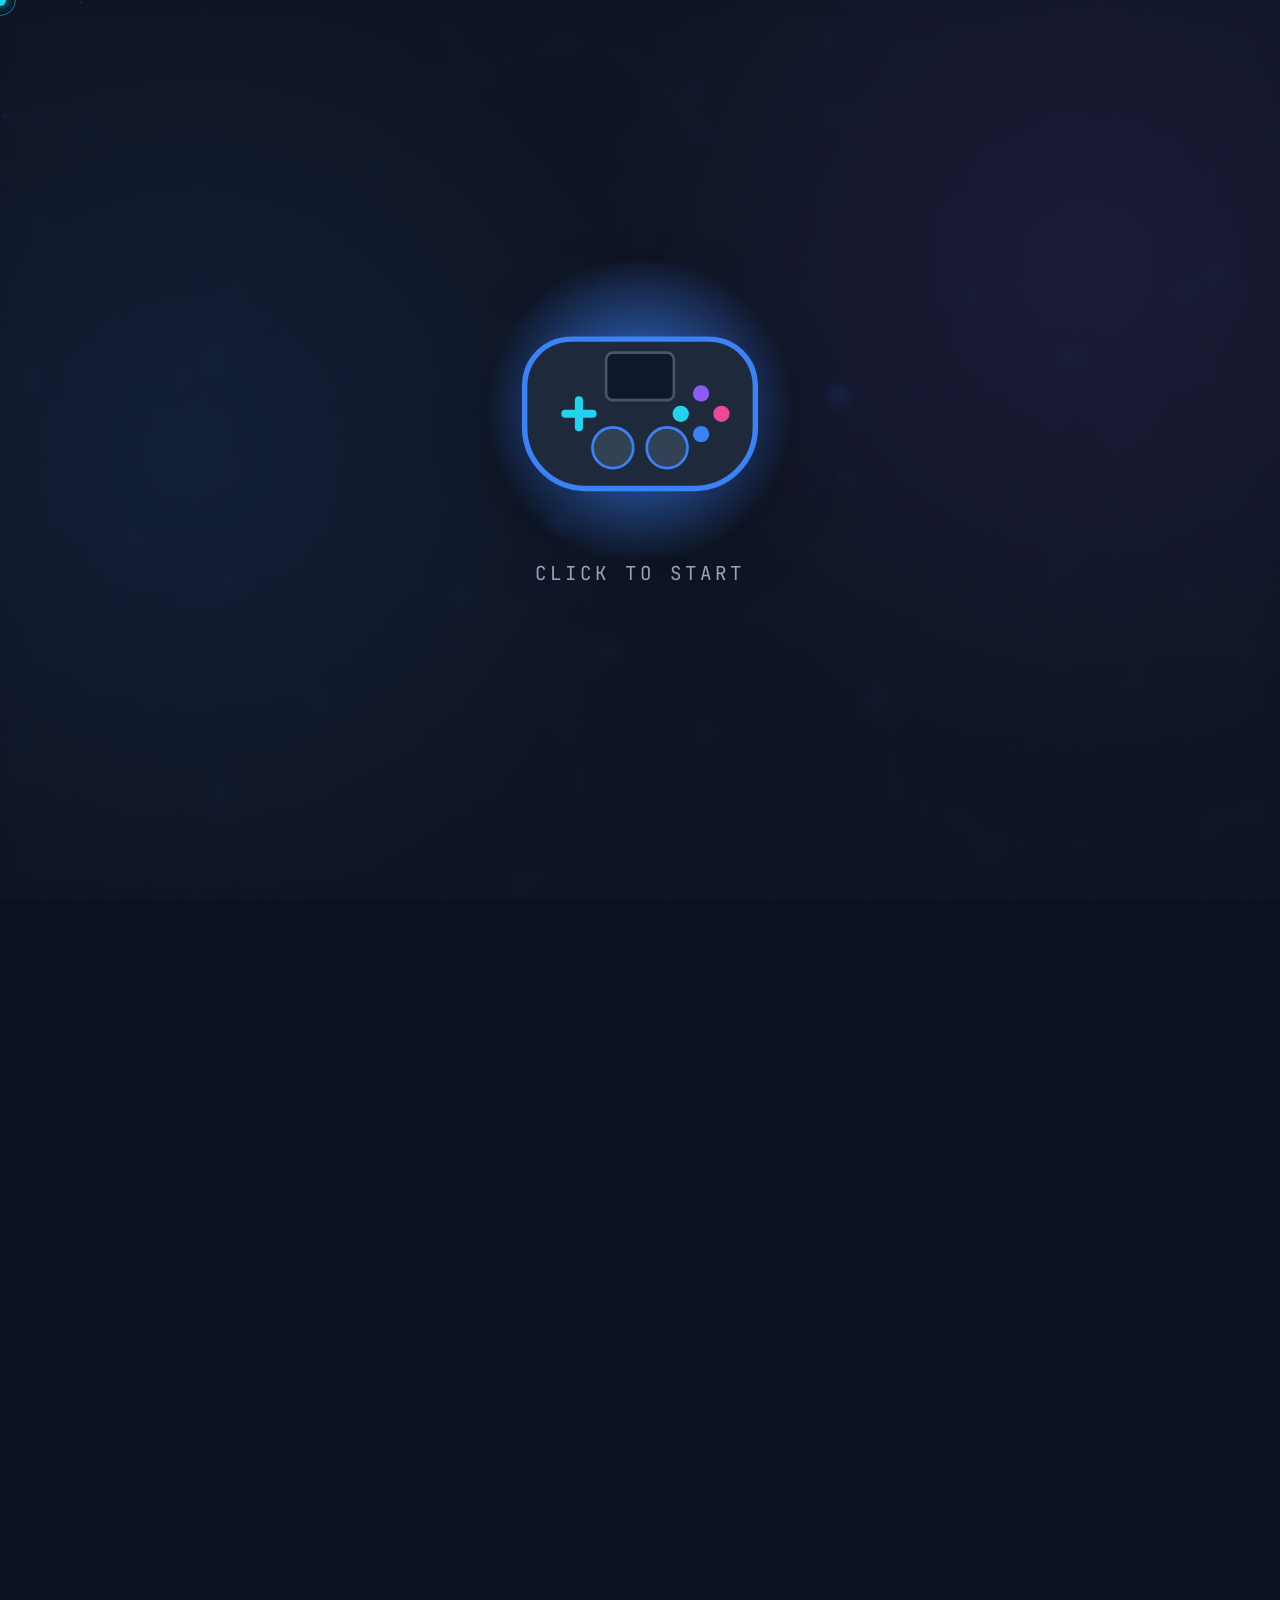
==== index.html @ 4a8a2b99 "Update index.html" ====
<!DOCTYPE html>
<html lang="en">

<head>
    <meta charset="UTF-8">
    <meta name="viewport" content="width=device-width, initial-scale=1.0">
    <title>Omar's Portfolio</title>
    <link rel="icon" type="image/png" sizes="32x32" href="Assets/controller.png">
    <link rel="icon" type="image/png" sizes="16x16" href="Assets/controller.png">
    <link rel="manifest" href="/site.webmanifest">
    <meta name="google-site-verification" content="UG4ZtAtHT5B-DUz8YZdypfZreiBcULOt-YBHSa5YBJ0" />

    <meta name="description"
        content="Portfolio of Omar Abdelaziz, Game Developer and Software Engineer specializing in Unity, C#, web development, and interactive experiences. Explore projects, skills, and creative work.">

    <meta name="keywords"
        content="Omar Abdelaziz, Game Developer, Software Engineer, Unity Developer, C#, Web Developer, Portfolio, Game Development, Frontend Developer">

    <meta name="author" content="Omar Abdelaziz">

    <meta name="viewport" content="width=device-width, initial-scale=1.0">


    <!-- Open Graph (Facebook, LinkedIn, WhatsApp) -->
    <meta property="og:title" content="Omar Abdelaziz | Game Developer & Software Engineer">
    <meta property="og:description"
        content="Explore Omar's portfolio including game development projects, web apps, and creative software solutions.">
    <meta property="og:image" content="https://engomarabd-elaziz.github.io/My-Portofolio/assets/preview.png">
    <meta property="og:url" content="https://engomarabd-elaziz.github.io/My-Portofolio/">
    <meta property="og:type" content="website">

    <!-- Twitter -->
    <meta name="twitter:card" content="summary_large_image">
    <meta name="twitter:title" content="Omar Abdelaziz Portfolio">
    <meta name="twitter:description"
        content="Game Developer & Software Engineer portfolio showcasing Unity and web projects.">
    <meta name="twitter:image" content="https://engomarabd-elaziz.github.io/My-Portofolio/preview.png">
    <link rel="preconnect" href="https://fonts.googleapis.com">
    <link rel="preconnect" href="https://fonts.gstatic.com" crossorigin>
    <link
        href="https://fonts.googleapis.com/css2?family=JetBrains+Mono:wght@400;700&family=Space+Grotesk:wght@300;500;700&family=Inter:wght@400;500;700&family=Satisfy&display=swap"
        rel="stylesheet">
    <link href="https://fonts.googleapis.com/css2?family=Material+Symbols+Outlined:opsz,wght,FILL,GRAD@24,400,0,0"
        rel="stylesheet" />

    <!-- Modular CSS -->
    <link rel="stylesheet" href="https://cdnjs.cloudflare.com/ajax/libs/font-awesome/4.7.0/css/font-awesome.min.css">
    <link rel="stylesheet" href="styles/global.css">
    <link rel="stylesheet" href="styles/navbar.css">
    <link rel="stylesheet" href="styles/intro-controller.css">
    <link rel="stylesheet" href="styles/hero.css">
    <link rel="stylesheet" href="styles/projects.css">
    <link rel="stylesheet" href="styles/experience.css">
    <link rel="stylesheet" href="styles/community.css">
    <link rel="stylesheet" href="styles/linkedin-feed.css">
    <link rel="stylesheet" href="styles/footer.css">
    <link rel="stylesheet" href="styles/responsive.css">
</head>

<body class="theme-dark no-scroll">
    <!-- Simulation Layer (Particles Background) -->
    <canvas id="simulation-bg" class="simulation-bg"></canvas>

    <!-- Intro Overlay -->
    <div id="intro-overlay" class="intro-overlay">
        <!-- Ripple Effect container -->
        <div class="ripple-container">
            <div class="ripple"></div>
            <div class="ripple"></div>
            <div class="ripple"></div>
        </div>
        <div class="controller-wrapper" id="controller-wrapper">
            <div class="controller" id="controller">
                <svg width="280" height="190" viewBox="0 0 200 140" fill="none" xmlns="http://www.w3.org/2000/svg">
                    <path
                        d="M50 20H150C170 20 185 35 185 55V85C185 110 165 130 140 130H60C35 130 15 110 15 85V55C15 35 30 20 50 20Z"
                        fill="#1E293B" stroke="#3B82F6" stroke-width="4" />
                    <!-- D-Pad -->
                    <path d="M45 75H65M55 65V85" stroke="#22D3EE" stroke-width="6" stroke-linecap="round" />
                    <!-- Action Buttons -->
                    <circle cx="145" cy="60" r="6" fill="#8B5CF6" />
                    <circle cx="160" cy="75" r="6" fill="#EC4899" />
                    <circle cx="145" cy="90" r="6" fill="#3B82F6" />
                    <circle cx="130" cy="75" r="6" fill="#22D3EE" />
                    <!-- Analog Sticks -->
                    <circle cx="80" cy="100" r="15" fill="#334155" stroke="#3B82F6" stroke-width="2" />
                    <circle cx="120" cy="100" r="15" fill="#334155" stroke="#3B82F6" stroke-width="2" />
                    <!-- Touchpad -->
                    <rect x="75" y="30" width="50" height="35" rx="5" fill="#0F172A" stroke="#475569"
                        stroke-width="2" />
                </svg>
                <div class="controller-glow"></div>
            </div>
            <div id="click-to-start" class="click-to-start">Click to Start</div>
        </div>
    </div>

    <!-- Navbar -->
    <nav class="navbar hidden-nav" id="navbar">
        <div class="nav-container">
            <a href="#hero" class="nav-logo">OMAR DEV</a>

            <div class="mobile-menu-btn" id="mobile-menu-btn">
                <span></span>
                <span></span>
                <span></span>
            </div>

            <div class="nav-links" id="nav-links">
                <a href="#hero" class="nav-link active" data-section="hero">
                    <span class="nav-text">Home</span>
                    <span class="material-symbols-outlined nav-icon">home</span>
                </a>
                <a href="#about" class="nav-link" data-section="about">
                    <span class="nav-text">About</span>
                    <span class="material-symbols-outlined nav-icon">person</span>
                </a>
                <a href="#skills" class="nav-link" data-section="skills">
                    <span class="nav-text">Skills</span>
                    <span class="material-symbols-outlined nav-icon">bolt</span>
                </a>
                <a href="#projects" class="nav-link" data-section="projects">
                    <span class="nav-text">Projects</span>
                    <span class="material-symbols-outlined nav-icon">sports_esports</span>
                </a>
                <a href="#experience" class="nav-link" data-section="experience">
                    <span class="nav-text">Experience</span>
                    <span class="material-symbols-outlined nav-icon">work</span>
                </a>
                <a href="#contact" class="nav-link" data-section="contact">
                    <span class="nav-text">Contact</span>
                    <span class="material-symbols-outlined nav-icon">mail</span>
                </a>

                <button id="theme-toggle" class="theme-btn">
                    <span class="nav-text">Theme</span>
                    <span class="material-symbols-outlined theme-icon sun">light_mode</span>
                    <span class="material-symbols-outlined theme-icon moon">dark_mode</span>
                </button>
            </div>
        </div>
    </nav>

    <!-- Custom Game Cursor -->
    <div class="cursor-follower" id="cursor"></div>

    <main id="main-content">
        <!-- FULL Hero Section -->
        <section id="hero" class="hero-section full-hero">
            <div class="hero-content">
                <!-- Floating Badge Top Left -->
                <div class="floating-badge badge-hello">
                    <span class="badge-text">👋 Hello, I'm</span>
                </div>

                <div class="profile-area" id="profile-container">
                    <div class="profile-glow"></div>
                    <img src="Assets/pfp.jpg" alt="Omar Abdelaziz" class="profile-img">

                    <!-- Floating Buttons -->
                    <div class="floating-badge badge-intern">
                        <span class="badge-icon">💼</span>
                        <span class="badge-text">Open to Internships</span>
                    </div>
                    <div class="floating-badge badge-uni">
                        <span class="badge-icon">🎓</span>
                        <div class="badge-text-col">
                            <strong>Cairo University</strong>
                            <span>FCAI Student (2024 - 2028)</span>
                        </div>
                    </div>
                    <div class="floating-badge badge-ps tooltip-trigger">
                        <span class="badge-icon">🎮</span>
                        <span class="tooltip">چوكر الكميونيتي</span>
                    </div>
                </div>

                <div class="hero-text-area">
                    <h1>Eng. Omar Abdelaziz Ali</h1>
                    <p class="tagline">> <span class="typewriter-text"></span><span class="cursor">|</span></p>
                    <p class="sub-tagline"> <q>Building immersive experiences and high-performance systems with passion
                            and creativity.</q>
                    </p>

                    <div class="hero-socials">
                        <a href="https://github.com/EngOmarAbd-Elaziz" target="_blank" class="social-icon">
                            <i class="fa fa-github"></i></a>
                        <a href="https://www.linkedin.com/in/omar-abdelaziz-gamedev/" target="_blank"
                            class="social-icon"><i class="fa fa-linkedin"></i></a>
                        <a href="https://flyingfox-x.itch.io/" target="_blank" class="social-icon"><i
                                class="fa fa-gamepad"></i></a>
                        <a href="https://linktr.ee/Omar_Abd_Elaziz" target="_blank" class="social-icon"><i
                                class="fa fa-link"></i></a>
                    </div>

                    <div class="hero-cta">
                        <a href="#projects" class="btn btn-primary">Explore My Work</a>
                        <a href="Assets/Omar_Abdelaziz_CV_Formal.pdf" target="_blank" class="btn btn-outline"
                            download>Download CV</a>
                    </div>
                </div>
            </div>
        </section>

        <!-- About Section -->
        <section id="about" class="about-section section-padding">
            <div class="container">
                <div class="section-header reveal">
                    <span class="section-subtitle">LEVEL 1 // ABOUT</span>
                    <h2 class="section-title">Who Am I?</h2>
                </div>
                <div class="about-grid">
                    <div class="about-card main-log reveal">
                        <div class="card-tag">The Player</div>
                        <p>I'm a developer who loves mixing creativity with logic—building games that feel alive while
                            keeping the code clean and solid.

                            I started out curious about how games actually work behind the scenes, and that curiosity
                            pulled me into game development, gameplay systems, and software engineering. Now I enjoy
                            creating interactive experiences that are not just fun to use, but also well-structured
                            under the hood.
                        </p>
                    </div>
                    <div class="about-card lab-hook reveal">
                        <div class="card-tag">The Philosophy</div>
                        <p>I don’t just write code—I build experiences.

                            Whether it's a 3D game mechanic, a clean backend system, or a smooth user interface, I treat
                            every project as a chance to create something meaningful, fun, and technically solid.
                        </p>
                    </div>
                </div>
            </div>
        </section>

        <!-- Skills Section -->
        <section id="skills" class="skills-section section-padding">
            <div class="container">
                <div class="section-header reveal">
                    <span class="section-subtitle">LEVEL 2 // SKILLS</span>
                    <h2 class="section-title">My Arsenal</h2>
                </div>

                <!-- Horizontal Animated Carousel (Row 1: Languages) -->
                <div class="skills-carousel-wrapper reveal">
                    <div class="skills-carousel-track scroll-left">
                        <div class="skills-slide">
                            <span class="skill-pill"><img
                                    src="https://cdn.jsdelivr.net/gh/devicons/devicon/icons/csharp/csharp-original.svg"
                                    alt="C#"> C#</span>
                            <span class="skill-pill"><img
                                    src="https://cdn.jsdelivr.net/gh/devicons/devicon/icons/cplusplus/cplusplus-original.svg"
                                    alt="C++"> C++</span>
                            <span class="skill-pill"><img
                                    src="https://cdn.jsdelivr.net/gh/devicons/devicon/icons/python/python-original.svg"
                                    alt="Python"> Python</span>
                            <span class="skill-pill"><img
                                    src="https://cdn.jsdelivr.net/gh/devicons/devicon/icons/javascript/javascript-original.svg"
                                    alt="JavaScript"> JavaScript</span>
                            <span class="skill-pill"><img
                                    src="https://cdn.jsdelivr.net/gh/devicons/devicon/icons/html5/html5-original.svg"
                                    alt="HTML"> HTML</span>
                            <span class="skill-pill"><img
                                    src="https://cdn.jsdelivr.net/gh/devicons/devicon/icons/css3/css3-original.svg"
                                    alt="CSS"> CSS</span>
                            <span class="skill-pill"><img
                                    src="https://cdn.jsdelivr.net/gh/devicons/devicon/icons/kotlin/kotlin-original.svg"
                                    alt="Kotlin"> Kotlin</span>
                            <span class="skill-pill"><img
                                    src="https://cdn.jsdelivr.net/gh/devicons/devicon/icons/mysql/mysql-original.svg"
                                    alt="SQL"> SQL</span>
                        </div>
                        <div class="skills-slide">
                            <span class="skill-pill"><img
                                    src="https://cdn.jsdelivr.net/gh/devicons/devicon/icons/csharp/csharp-original.svg"
                                    alt="C#"> C#</span>
                            <span class="skill-pill"><img
                                    src="https://cdn.jsdelivr.net/gh/devicons/devicon/icons/cplusplus/cplusplus-original.svg"
                                    alt="C++"> C++</span>
                            <span class="skill-pill"><img
                                    src="https://cdn.jsdelivr.net/gh/devicons/devicon/icons/python/python-original.svg"
                                    alt="Python"> Python</span>
                            <span class="skill-pill"><img
                                    src="https://cdn.jsdelivr.net/gh/devicons/devicon/icons/javascript/javascript-original.svg"
                                    alt="JavaScript"> JavaScript</span>
                            <span class="skill-pill"><img
                                    src="https://cdn.jsdelivr.net/gh/devicons/devicon/icons/html5/html5-original.svg"
                                    alt="HTML"> HTML</span>
                            <span class="skill-pill"><img
                                    src="https://cdn.jsdelivr.net/gh/devicons/devicon/icons/css3/css3-original.svg"
                                    alt="CSS"> CSS</span>
                            <span class="skill-pill"><img
                                    src="https://cdn.jsdelivr.net/gh/devicons/devicon/icons/kotlin/kotlin-original.svg"
                                    alt="Kotlin"> Kotlin</span>
                            <span class="skill-pill"><img
                                    src="https://cdn.jsdelivr.net/gh/devicons/devicon/icons/mysql/mysql-original.svg"
                                    alt="SQL"> SQL</span>
                        </div>
                    </div>
                </div>

                <!-- Horizontal Animated Carousel (Row 2: Tools) -->
                <div class="skills-carousel-wrapper reveal">
                    <div class="skills-carousel-track scroll-right">
                        <div class="skills-slide">
                            <span class="skill-pill"><img
                                    src="https://cdn.jsdelivr.net/gh/devicons/devicon/icons/unity/unity-original.svg"
                                    alt="Unity"> Unity</span>
                            <span class="skill-pill"><img
                                    src="https://cdn.jsdelivr.net/gh/devicons/devicon/icons/dotnetcore/dotnetcore-original.svg"
                                    alt=".NET"> .NET</span>
                            <span class="skill-pill"><img
                                    src="https://cdn.jsdelivr.net/gh/devicons/devicon/icons/react/react-original.svg"
                                    alt="React"> React.js</span>
                            <span class="skill-pill"><img
                                    src="https://cdn.jsdelivr.net/gh/devicons/devicon/icons/nodejs/nodejs-original.svg"
                                    alt="Node.js"> Node.js</span>
                            <span class="skill-pill"><img
                                    src="https://cdn.jsdelivr.net/gh/devicons/devicon/icons/bootstrap/bootstrap-original.svg"
                                    alt="Bootstrap"> Bootstrap</span>
                            <span class="skill-pill"><img
                                    src="https://cdn.jsdelivr.net/gh/devicons/devicon/icons/django/django-plain.svg"
                                    alt="Django"> Django</span>
                            <span class="skill-pill"><img
                                    src="https://cdn.jsdelivr.net/gh/devicons/devicon/icons/qt/qt-original.svg"
                                    alt="Qt"> Qt</span>
                            <span class="skill-pill"><img
                                    src="https://cdn.jsdelivr.net/gh/devicons/devicon/icons/photoshop/photoshop-plain.svg"
                                    alt="Photoshop"> Photoshop</span>
                            <span class="skill-pill"><img
                                    src="https://cdn.jsdelivr.net/gh/devicons/devicon/icons/illustrator/illustrator-plain.svg"
                                    alt="Illustrator"> Illustrator</span>
                            <span class="skill-pill">🎬 Premiere Pro</span>
                            <span class="skill-pill">🎨 Canva</span>
                            <span class="skill-pill">✂️ CapCut</span>
                            <span class="skill-pill"><img
                                    src="https://cdn.jsdelivr.net/gh/devicons/devicon/icons/git/git-original.svg"
                                    alt="Git"> Git & GitHub</span>
                            <span class="skill-pill">🚀 DOTween</span>
                            <span class="skill-pill">🎵 JUCE</span>
                            <span class="skill-pill">🪟 WPF</span>
                            <span class="skill-pill">🎓 ICDL</span>
                            <span class="skill-pill">🦈 WireShark</span>
                        </div>
                        <div class="skills-slide">
                            <span class="skill-pill"><img
                                    src="https://cdn.jsdelivr.net/gh/devicons/devicon/icons/unity/unity-original.svg"
                                    alt="Unity"> Unity</span>
                            <span class="skill-pill"><img
                                    src="https://cdn.jsdelivr.net/gh/devicons/devicon/icons/dotnetcore/dotnetcore-original.svg"
                                    alt=".NET"> .NET</span>
                            <span class="skill-pill"><img
                                    src="https://cdn.jsdelivr.net/gh/devicons/devicon/icons/react/react-original.svg"
                                    alt="React"> React.js</span>
                            <span class="skill-pill"><img
                                    src="https://cdn.jsdelivr.net/gh/devicons/devicon/icons/nodejs/nodejs-original.svg"
                                    alt="Node.js"> Node.js</span>
                            <span class="skill-pill"><img
                                    src="https://cdn.jsdelivr.net/gh/devicons/devicon/icons/bootstrap/bootstrap-original.svg"
                                    alt="Bootstrap"> Bootstrap</span>
                            <span class="skill-pill"><img
                                    src="https://cdn.jsdelivr.net/gh/devicons/devicon/icons/django/django-plain.svg"
                                    alt="Django"> Django</span>
                            <span class="skill-pill"><img
                                    src="https://cdn.jsdelivr.net/gh/devicons/devicon/icons/qt/qt-original.svg"
                                    alt="Qt"> Qt</span>
                            <span class="skill-pill"><img
                                    src="https://cdn.jsdelivr.net/gh/devicons/devicon/icons/photoshop/photoshop-plain.svg"
                                    alt="Photoshop"> Photoshop</span>
                            <span class="skill-pill"><img
                                    src="https://cdn.jsdelivr.net/gh/devicons/devicon/icons/illustrator/illustrator-plain.svg"
                                    alt="Illustrator"> Illustrator</span>
                            <span class="skill-pill">🎬 Premiere Pro</span>
                            <span class="skill-pill">🎨 Canva</span>
                            <span class="skill-pill">✂️ CapCut</span>
                            <span class="skill-pill"><img
                                    src="https://cdn.jsdelivr.net/gh/devicons/devicon/icons/git/git-original.svg"
                                    alt="Git"> Git & GitHub</span>
                            <span class="skill-pill">🚀 DOTween</span>
                            <span class="skill-pill">🎵 JUCE</span>
                            <span class="skill-pill">🪟 WPF</span>
                            <span class="skill-pill">🎓 ICDL</span>
                            <span class="skill-pill">🦈 WireShark</span>
                        </div>
                    </div>
                </div>
            </div>
        </section>

        <!-- Projects Section -->
        <section id="projects" class="projects-section section-padding">
            <div class="container">
                <div class="section-header reveal">
                    <span class="section-subtitle">LEVEL 3 // PROJECTS</span>
                    <h2 class="section-title">Selected Works</h2>
                </div>
                <div class="projects-grid">

                    <!-- Kitchen Chaos -->
                    <div class="project-card reveal">
                        <div class="project-image-wrapper">
                            <img src="Assets/kitchenchaos.png" alt="Kitchen Chaos" class="project-img">
                            <div class="project-overlay">
                                <a href="https://flyingfox-x.itch.io/kitchen-chaos" target="_blank"
                                    class="project-btn"><span class="icon"><i class="fa fa-gamepad"></i></span>Play</a>
                                <a href="https://github.com/EngOmarAbd-Elaziz/UnityCourse" target="_blank"
                                    class="project-btn"><span class="icon"><i class="fa fa-github"></i></span>Repo</a>
                            </div>
                        </div>
                        <div class="project-content">
                            <span class="project-id">GAME // 3D</span>
                            <h3>Kitchen Chaos</h3>
                            <p>A fast-paced 3D multiplayer game prototype built in Unity. Focuses heavily on robust
                                physics-based interactions, smooth character controllers, and responsive gameplay
                                systems.</p>
                            <div class="tech-stack"><span>Unity</span><span>C#</span></div>
                        </div>
                    </div>

                    <!-- TicTacToeCastle -->
                    <div class="project-card reveal">
                        <div class="project-image-wrapper">
                            <img src="Assets/tictactoe.png" alt="TicTacToeCastle" class="project-img">
                            <div class="project-overlay">
                                <a href="https://flyingfox-x.itch.io/tictactoe-castle" target="_blank"
                                    class="project-btn"><span class="icon"><i class="fa fa-gamepad"></i></span>Play</a>
                                <a href="https://github.com/EngOmarAbd-Elaziz/TicTacToeCastle" target="_blank"
                                    class="project-btn"><span class="icon"><i class="fa fa-github"></i></span>Repo</a>
                            </div>
                        </div>
                        <div class="project-content">
                            <span class="project-id">GAME // 2D DESKTOP</span>
                            <h3>TicTacToeCastle</h3>
                            <p>A strategic twist on the classic Tic-Tac-Toe. Built from scratch using C++ and the Qt
                                framework, featuring custom UI logic and a polished interface.</p>
                            <div class="tech-stack"><span>C++</span><span>Qt Framework</span></div>
                        </div>
                    </div>

                    <!-- XOWeb -->
                    <div class="project-card reveal">
                        <div class="project-image-wrapper">
                            <img src="Assets/xoWeb1.png" alt="XOWeb" class="project-img">
                            <div class="project-overlay">
                                <a href="https://engomarabd-elaziz.github.io/XOWeb/" target="_blank"
                                    class="project-btn"><span class="icon"><span class="icon">🌐</span></span>Live</a>
                                <a href="https://github.com/EngOmarAbd-Elaziz/XOWeb" target="_blank"
                                    class="project-btn"><span class="icon"><i class="fa fa-github"></i></span>Repo</a>
                            </div>
                        </div>
                        <div class="project-content">
                            <span class="project-id">WEB // GAME</span>
                            <h3>XOWeb</h3>
                            <p>An interactive, beautifully designed web-based Tic-Tac-Toe experience. Demonstrates clean
                                DOM manipulation, responsive styling, and core frontend logic.</p>
                            <div class="tech-stack"><span>HTML</span><span>CSS</span><span>JavaScript</span></div>
                        </div>
                    </div>

                    <!-- The Prince's Rebellion -->
                    <div class="project-card reveal">
                        <div class="project-image-wrapper">
                            <img src="Assets/prince.jpeg" alt="The Prince's Rebellion" class="project-img">
                            <div class="project-overlay">
                                <a href="https://github.com/EngOmarAbd-Elaziz/The-Prince-s-Rebillion" target="_blank"
                                    class="project-btn"><i class="fa fa-github"></i> Repo</a>
                            </div>
                        </div>
                        <div class="project-content">
                            <span class="project-id">GAME // CONSOLE</span>
                            <h3>The Prince's Rebellion</h3>
                            <p>A narrative-driven, text-based RPG console game showcasing strong object-oriented
                                programming principles, state management, and algorithmic design.</p>
                            <div class="tech-stack"><span>C#</span><span>Python</span><span>OOP</span></div>
                        </div>
                    </div>

                    <!-- MASROOFY -->
                    <div class="project-card reveal">
                        <div class="project-image-wrapper">
                            <img src="Assets/masroofy.png" alt="MASROOFY" class="project-img">
                            <div class="project-overlay">
                                <a href="https://github.com/EngOmarAbd-Elaziz/MASROOFY" target="_blank"
                                    class="project-btn"><i class="fa fa-github"></i> Repo</a>
                            </div>
                        </div>
                        <div class="project-content">
                            <span class="project-id">APP // DESKTOP</span>
                            <h3>MASROOFY</h3>
                            <p>A comprehensive desktop application designed for efficient income and expense tracking.
                                Built with a robust .NET backend and a clean user interface connected to a relational
                                database.</p>
                            <div class="tech-stack"><span>C#</span><span>WPF</span><span>.NET</span><span>SQL</span>
                            </div>
                        </div>
                    </div>
                </div>
            </div>
        </section>

        <!-- Experience Section -->
        <section id="experience" class="experience-section section-padding">
            <div class="container">
                <div class="section-header reveal">
                    <span class="section-subtitle">LEVEL 4 // TIMELINE</span>
                    <h2 class="section-title">Experience</h2>
                </div>

                <div class="experience-timeline">
                    <!-- FCAI-CU Vice Head -->
                    <div class="mission-card reveal">
                        <div class="mission-org-logo">👑</div>
                        <div class="mission-content">
                            <h3>Community Vice Head</h3>
                            <p class="mission-org">FCAI-CU Game Development Club</p>
                            <span class="mission-date">2024 – Present</span>
                            <ul class="mission-list">
                                <li>Directing the club's overall strategy and ensuring the successful execution of all
                                    workshops and events.</li>
                                <li>Mentoring team members and building a collaborative culture within the game
                                    development community.</li>
                            </ul>
                            <div class="tech-stack"><span>Leadership</span><span>Strategy</span><span>Mentorship</span>
                            </div>
                        </div>
                    </div>

                    <!-- FCAI-CU Instructor -->
                    <div class="mission-card reveal">
                        <div class="mission-org-logo">🎮</div>
                        <div class="mission-content">
                            <h3>Course Instructor & Unity Developer</h3>
                            <p class="mission-org">FCAI-CU Game Development Club</p>
                            <span class="mission-date">Sep 2024 – Present</span>
                            <ul class="mission-list">
                                <li>Teaching core game development workflows, architecture, and programming fundamentals
                                    to dozens of aspiring developers.</li>
                                <li>Leading hands-on coding sessions and providing code reviews to accelerate student
                                    learning.</li>
                            </ul>
                            <div class="tech-stack"><span>Unity</span><span>C#</span><span>Education</span></div>
                        </div>
                    </div>

                    <!-- DSC Cairo University -->
                    <div class="mission-card reveal">
                        <div class="mission-org-logo">🚀</div>
                        <div class="mission-content">
                            <h3>Non-Technical Lead</h3>
                            <p class="mission-org">Google Developer Student Clubs (DSC) - Cairo University</p>
                            <span class="mission-date">Sep 2025 – Feb 2026</span>
                            <ul class="mission-list">
                                <li>Managed operations and non-technical teams to organize massive student events and
                                    tech workshops.</li>
                                <li>Facilitated cross-team communication and ensured smooth project delivery.</li>
                            </ul>
                            <div class="tech-stack"><span>Management</span><span>Event Planning</span></div>
                        </div>
                    </div>

                    <!-- ITI -->
                    <div class="mission-card reveal">
                        <div class="mission-org-logo">💻</div>
                        <div class="mission-content">
                            <h3>Trainee</h3>
                            <p class="mission-org">Information Technology Institute (ITI)</p>
                            <span class="mission-date">Jul 2025 – Jan 2026</span>
                            <ul class="mission-list">
                                <li>Participated in intensive software engineering training focused on modern tech
                                    stacks.</li>
                                <li>Developed full-stack applications and collaborated with peers on final capstone
                                    projects.</li>
                            </ul>
                            <div class="tech-stack"><span>Software Engineering</span><span>Full-Stack</span></div>
                        </div>
                    </div>

                    <!-- NASBEE -->
                    <div class="mission-card reveal">
                        <div class="mission-org-logo">📢</div>
                        <div class="mission-content">
                            <h3>Marketing Team Member</h3>
                            <p class="mission-org">NASBEE in Egypt</p>
                            <span class="mission-date">Sep 2024 – Oct 2025</span>
                            <ul class="mission-list">
                                <li>Contributed to digital marketing campaigns and content creation.</li>
                                <li>Analyzed engagement metrics to optimize social media outreach.</li>
                            </ul>
                            <div class="tech-stack"><span>Marketing</span><span>Content Creation</span></div>
                        </div>
                    </div>
                </div>
            </div>
        </section>

        <!-- Leadership & Community Section -->
        <section id="community" class="community-section section-padding">
            <div class="container">
                <div class="section-header reveal">
                    <span class="section-subtitle">LEVEL 5 // IMPACT</span>
                    <h2 class="section-title">Leadership & Community</h2>
                </div>
                <div class="community-grid">
                    <div class="community-card reveal">
                        <div class="comm-icon">🌟</div>
                        <h3>Building Developers</h3>
                        <p>My involvement with the <strong>FCAI-CU Game Development Club</strong> isn't just about
                            writing code; it's about fostering a culture of continuous learning. As a Vice Head and
                            Instructor, I've had the privilege of guiding the next generation of creative developers,
                            helping them transform their ideas into playable experiences.</p>
                    </div>
                    <div class="community-card reveal">
                        <div class="comm-icon">🤝</div>
                        <h3>Driving Engagement</h3>
                        <p>In my role at <strong>DSC Cairo University</strong>, I learned the critical importance of
                            non-technical skills. Organizing large-scale tech events taught me how to communicate
                            effectively, manage diverse teams, and bridge the gap between complex technology and
                            engaging community experiences.</p>
                    </div>
                </div>
                <!-- Buttons for the entire section -->
                <div class="community-actions reveal">
                    <a href="https://www.linkedin.com/company/fcai-cu-game-development-club/posts/?feedView=all"
                        target="_blank" class="btn btn-primary">FCAI-CU Game Development Club LinkedIn</a>
                    <a href="https://linktr.ee/fcai_gd" target="_blank" class="btn btn-outline">FCAI-CU Game Development
                        Club Linktree</a>
                </div>
            </div>
        </section>

        <!-- LinkedIn Posts Section (3D Playing Cards) -->
        <section id="linkedin" class="linkedin-section section-padding">
            <div class="container">
                <div class="section-header reveal">
                    <span class="section-subtitle">LEVEL 6 // NETWORK</span>
                    <h2 class="section-title">Latest Updates</h2>
                </div>

                <div class="cards-3d-container reveal">
                    <a href="https://www.linkedin.com/posts/omar-abdelaziz-gamedev_unity-essentials-badge-certificate-activity-7457131030446051328-vhGv"
                        target="_blank" class="card-3d">
                        <div class="card-inner linkedin-post">
                            <div class="post-header">
                                <img src="Assets/pfp.jpg" alt="Omar" class="post-avatar">
                                <div class="post-meta">
                                    <h4>Omar Abdelaziz Ali</h4>
                                    <span class="post-headline">Software Engineer | Game Developer (Unity & C#)</span>
                                    <span class="post-time">2w • <i class="fa fa-globe"></i></span>
                                </div>
                            </div>
                            <div class="post-body">
                                <p>We finally did it 😤 first Unity badge unlocked — Unity Essentials.
                                    Even though I had some new projects and stuff going on, I was already familiar with
                                    a lot of the concepts from earlier learning.</p>
                                <div class="post-image-wrapper">
                                    <img src="Assets/Unity.png" alt="Post attachment" class="post-attached-img"
                                        style="object-fit: cover;"> <!-- Placeholder image -->
                                </div>
                            </div>
                            <div class="post-reactions">
                                <div class="reaction-icons">👍❤️💡 <span class="reaction-count">142</span></div>
                                <div class="comment-count">24 comments</div>
                            </div>
                            <div class="post-footer">
                                <button class="action-btn"><i class="fa fa-thumbs-up"></i> Like</button>
                                <button class="action-btn"><i class="fa fa-comment"></i> Comment</button>
                                <button class="action-btn"><i class="fa fa-share"></i> Share</button>
                                <button class="action-btn"><i class="fa fa-paper-plane"></i> Send</button>
                            </div>
                        </div>
                    </a>

                    <a href="https://www.linkedin.com/posts/omar-abdelaziz-gamedev_tictactoe-castle-my-first-pc-game-is-activity-7404394877570138112-lAbc"
                        target="_blank" class="card-3d">
                        <div class="card-inner linkedin-post">
                            <div class="post-header">
                                <img src="Assets/pfp.jpg" alt="Omar" class="post-avatar">
                                <div class="post-meta">
                                    <h4>Omar Abdelaziz Ali</h4>
                                    <span class="post-headline">Software Engineer | Game Developer (Unity & C#)</span>
                                    <span class="post-time">1mo • <i class="fa fa-globe"></i></span>
                                </div>
                            </div>
                            <div class="post-body">
                                <p>✨ TicTacToe Castle – My FIRST PC Game Is Live!<br>
                                    I’m super excited to introduce TicTacToe Castle, a full mini-game platform built
                                    around the classic TicTacToe experience — but reinvented.</p>
                                <div class="post-image-wrapper">
                                    <img src="Assets/tictactoe.png" alt="Post attachment" class="post-attached-img">
                                </div>
                            </div>
                            <div class="post-reactions">
                                <div class="reaction-icons">👍❤️👏 <span class="reaction-count">210</span></div>
                                <div class="comment-count">38 comments</div>
                            </div>
                            <div class="post-footer">
                                <button class="action-btn"><i class="fa fa-thumbs-up"></i> Like</button>
                                <button class="action-btn"><i class="fa fa-comment"></i> Comment</button>
                                <button class="action-btn"><i class="fa fa-share"></i> Share</button>
                                <button class="action-btn"><i class="fa fa-paper-plane"></i> Send</button>
                            </div>
                        </div>
                    </a>

                    <a href="https://www.linkedin.com/posts/omar-abdelaziz-gamedev_masroofy-presentation-activity-7456720499230842880-RwnV"
                        target="_blank" class="card-3d">
                        <div class="card-inner linkedin-post">
                            <div class="post-header">
                                <img src="Assets/pfp.jpg" alt="Omar" class="post-avatar">
                                <div class="post-meta">
                                    <h4>Omar Abdelaziz Ali</h4>
                                    <span class="post-headline">Software Engineer | Game Developer (Unity & C#)</span>
                                    <span class="post-time">2mo • <i class="fa fa-globe"></i></span>
                                </div>
                            </div>
                            <div class="post-body">
                                <p>I built Masroofy — an offline micro budgeting system for students and young
                                    adults.<br><br>المشروع بدأ كـ assignment بسيط في الكلية، مجرد فكرة لتنفيذ المطلوب
                                    وتسليمه وخلاص.</p>
                                <div class="post-image-wrapper">
                                    <img src="Assets/masroofy2.png" alt="Post attachment" class="post-attached-img">
                                </div>
                            </div>
                            <div class="post-reactions">
                                <div class="reaction-icons">👍❤️ <span class="reaction-count">185</span></div>
                                <div class="comment-count">34 comments</div>
                            </div>
                            <div class="post-footer">
                                <button class="action-btn"><i class="fa fa-thumbs-up"></i> Like</button>
                                <button class="action-btn"><i class="fa fa-comment"></i> Comment</button>
                                <button class="action-btn"><i class="fa fa-share"></i> Share</button>
                                <button class="action-btn"><i class="fa fa-paper-plane"></i> Send</button>
                            </div>
                        </div>
                    </a>
                </div>
            </div>
        </section>

        <!-- Contact Section -->
        <section id="contact" class="contact-section section-padding">
            <div class="container">
                <div class="section-header reveal">
                    <span class="section-subtitle">FINAL LEVEL // CONTACT</span>
                    <h2 class="section-title">Start a Co-op Campaign?</h2>
                </div>
                <div class="contact-grid">
                    <a href="mailto:omar.abdelaziz.gamedev@gmail.com" class="contact-card reveal">
                        <i class="contact-icon fa fa-envelope" style="font-size: 2.5rem;"></i>
                        <div class="contact-info">
                            <h4>Email Me</h4>
                            <p>Contact with me directly</p>
                        </div>
                    </a>
                    <a href="https://linkedin.com/in/omar-abdelaziz-gamedev/" target="_blank"
                        class="contact-card reveal">
                        <i class="contact-icon fa fa-linkedin" style="font-size: 2.5rem;"></i>
                        <div class="contact-info">
                            <h4>LinkedIn</h4>
                            <p>Connect professionally</p>
                        </div>
                    </a>
                    <a href="https://github.com/EngOmarAbd-Elaziz" target="_blank" class="contact-card reveal">
                        <i class="contact-icon fa fa-github" style="font-size: 2.5rem;"></i>
                        <div class="contact-info">
                            <h4>GitHub</h4>
                            <p>Check out my repos</p>
                        </div>
                    </a>
                    <a href="https://www.facebook.com/omer.rabeh.5" target="_blank" class="contact-card reveal">
                        <i class="contact-icon fa fa-facebook" style="font-size: 2.5rem;"></i>
                        <div class="contact-info">
                            <h4>Facebook</h4>
                            <p>Follow my updates</p>
                        </div>
                    </a>
                </div>
                <div style="align-self: center; text-align: center; margin-top: 3rem;">
                    <p><q> فى اى مكان انا موجود ، دور عليا
                            وهتلاقيني فى ثوانى.</q></p>
                </div>
            </div>
        </section>
    </main>

    <footer class="lab-footer">
        <div class="container">
            <p class="arabic-quote">“بفك الحاجات عشان أفهمها… وبعدين أبنيها أحسن من الأول.”</p>
            <p>&copy; 2026 Omar Abdelaziz Ali | Built with Passion & Code</p>
        </div>
    </footer>

    <!-- Back to top button -->
    <button id="back-to-top" class="back-to-top" aria-label="Back to top">
        ↑
    </button>

    <script src="js/background-system.js"></script>
    <script src="js/theme-toggle.js"></script>
    <script src="js/scroll-system.js"></script>
    <script src="js/animations.js"></script>
    <script src="js/controller.js"></script>
    <script src="js/main.js"></script>
    <script type="application/ld+json">
        {
            "@context": "https://schema.org",
            "@type": "Person",
            "name": "Omar Abdelaziz",
            "url": "https://engomarabd-elaziz.github.io/My-Portofolio/",
            "jobTitle": "Game Developer & Software Engineer",
            "sameAs": [
                "https://github.com/EngOmarAbd-Elaziz",
                "https://www.linkedin.com/in/omar-abdelaziz-ali-bb3842337/",
                "https://flyingfox-x.itch.io/",
                "https://linktr.ee/Omar_Abd_Elaziz",
                "https://www.facebook.com/omer.rabeh.5"
            ]
        }
    </script>
</body>

</html>
---- styles/global.css ----
:root {
    --bg-color: #0B1120;
    --surface-color: rgba(15, 23, 42, 0.6);
    --surface-solid: #0F172A;
    --surface-border: rgba(255, 255, 255, 0.1);
    --surface-glass: rgba(15, 23, 42, 0.4); /* Enhanced glass */
    --surface-glass-heavy: rgba(15, 23, 42, 0.85);
    --surface-gradient: linear-gradient(145deg, rgba(30, 41, 59, 0.4), rgba(15, 23, 42, 0.6));
    --surface-gradient-hover: linear-gradient(145deg, rgba(30, 41, 59, 0.6), rgba(15, 23, 42, 0.8));

    --primary: #3B82F6;
    --accent: #8B5CF6;
    --highlight: #22D3EE;

    --text-primary: #F8FAFC;
    --text-secondary: #94A3B8;
    --text-muted: #64748B;

    --btn-outline-border: rgba(255, 255, 255, 0.2);
    --btn-outline-bg: rgba(255, 255, 255, 0.05);
    --btn-outline-hover: rgba(255, 255, 255, 0.1);
    --font-mono: 'JetBrains Mono', monospace;
    --font-body: 'Inter', sans-serif;
    --nav-height: 80px;
    --radius-sm: 0.5rem;
    --radius-md: 1rem;
    --radius-lg: 1.5rem;
    --shadow-soft: 0 4px 20px rgba(0, 0, 0, 0.15);
    --shadow-hover: 0 12px 30px rgba(0, 0, 0, 0.3);
    --transition-slow: 0.8s cubic-bezier(0.16, 1, 0.3, 1);
    --transition-med: 0.4s cubic-bezier(0.16, 1, 0.3, 1);
    --transition-fast: 0.2s ease;
}

* {
    margin: 0;
    padding: 0;
    box-sizing: border-box;
    cursor: none;
    /* Custom cursor */
    scroll-behavior: smooth;
}

body {
    background-color: var(--bg-color);
    background-image: 
        radial-gradient(circle at 15% 50%, rgba(59, 130, 246, 0.1) 0%, transparent 40%),
        radial-gradient(circle at 85% 30%, rgba(139, 92, 246, 0.1) 0%, transparent 40%);
    background-attachment: fixed;
    color: var(--text-primary);
    font-family: var(--font-body);
    overflow-x: hidden;
    line-height: 1.6;
    transition: background-color 0.8s ease, color 0.8s ease, background-image 0.8s ease;
}

/* Subtle Noise Overlay */
body::before {
    content: '';
    position: fixed;
    top: 0; left: 0; width: 100%; height: 100%;
    background-image: url("data:image/svg+xml,%3Csvg viewBox='0 0 200 200' xmlns='http://www.w3.org/2000/svg'%3E%3Cfilter id='noiseFilter'%3E%3CfeTurbulence type='fractalNoise' baseFrequency='0.7' numOctaves='3' stitchTiles='stitch'/%3E%3C/filter%3E%3Crect width='100%25' height='100%25' filter='url(%23noiseFilter)' opacity='0.04'/%3E%3C/svg%3E");
    pointer-events: none;
    z-index: -3;
}

body.theme-light {
    --bg-color: #F8FAFC;
    --surface-color: rgba(255, 255, 255, 0.7);
    --surface-solid: #FFFFFF;
    --surface-border: rgba(0, 0, 0, 0.08);
    --surface-glass: rgba(255, 255, 255, 0.5); /* Enhanced glass */
    --surface-glass-heavy: rgba(255, 255, 255, 0.9);
    --surface-gradient: linear-gradient(145deg, #FFFFFF, #F1F5F9);
    --surface-gradient-hover: linear-gradient(145deg, #F8FAFC, #E2E8F0);

    --primary: #2563EB;
    --accent: #7C3AED;
    --highlight: #0EA5E9;

    --text-primary: #1E293B;
    --text-secondary: #475569;
    --text-muted: #94A3B8;

    --btn-outline-border: rgba(0, 0, 0, 0.2);
    --btn-outline-bg: rgba(0, 0, 0, 0.02);
    --btn-outline-hover: rgba(0, 0, 0, 0.05);

    --shadow-soft: 0 4px 20px rgba(0, 0, 0, 0.05);
    --shadow-hover: 0 12px 30px rgba(0, 0, 0, 0.12);
}

/* Subtle background differentiation for light mode sections */
body.theme-light #about,
body.theme-light #experience {
    background-color: rgba(241, 245, 249, 0.6);
}

/* Prevent scrolling during intro */
body.no-scroll {
    overflow: hidden;
    height: 100vh;
}

body.no-scroll #main-content,
body.no-scroll .lab-footer {
    opacity: 0;
    visibility: hidden;
    transform: translateY(20px);
}

#main-content,
.lab-footer {
    transition: opacity 1s ease, visibility 1s ease, transform 1s cubic-bezier(0.2, 0.8, 0.2, 1);
}

.simulation-bg {
    position: fixed;
    top: 0;
    left: 0;
    width: 100%;
    height: 100%;
    z-index: -2;
    pointer-events: none;
    opacity: 0.8;
}

/* Custom Scrollbar */
::-webkit-scrollbar {
    width: 8px;
}

::-webkit-scrollbar-track {
    background: var(--bg-color);
}

::-webkit-scrollbar-thumb {
    background: linear-gradient(to bottom, var(--primary), var(--accent));
    border-radius: 10px;
}

/* --- Custom Cursor --- */
.cursor-follower {
    position: fixed;
    width: 12px;
    height: 12px;
    background: var(--highlight);
    border-radius: 50%;
    pointer-events: none;
    z-index: 9999;
    transform: translate(-50%, -50%);
    transition: width var(--transition-fast), height var(--transition-fast), background var(--transition-fast), opacity var(--transition-fast);
    box-shadow: 0 0 10px var(--highlight);
}

.cursor-follower::after {
    content: '';
    position: absolute;
    top: 50%;
    left: 50%;
    transform: translate(-50%, -50%);
    width: 30px;
    height: 30px;
    border: 1px solid var(--highlight);
    border-radius: 50%;
    opacity: 0.5;
    transition: all var(--transition-fast);
}

.cursor-follower.active {
    width: 20px;
    height: 20px;
    background: var(--primary);
    box-shadow: 0 0 15px var(--primary);
}

.cursor-follower.active::after {
    width: 45px;
    height: 45px;
    border-color: var(--primary);
    opacity: 1;
}

/* Common Layout Utilities */
.container {
    max-width: 1100px;
    margin: 0 auto;
    width: 90%;
}

.section-padding {
    padding: 100px 0;
}

.section-header {
    margin-bottom: 3.5rem;
    text-align: left;
    max-width: 800px;
}

.section-subtitle {
    font-family: var(--font-mono);
    color: var(--highlight);
    font-size: 0.85rem;
    letter-spacing: 2px;
    display: inline-block;
    margin-bottom: 1rem;
    padding: 0.4rem 1rem;
    background: rgba(34, 211, 238, 0.1);
    border-radius: var(--radius-sm);
    border: 1px solid rgba(34, 211, 238, 0.2);
    text-transform: uppercase;
}

.section-title {
    font-family: var(--font-heading);
    font-size: 3rem;
    color: var(--text-primary);
    font-weight: 700;
    line-height: 1.2;
    letter-spacing: -1px;
}

/* Animations */
.reveal {
    opacity: 0;
    transform: translateY(40px);
    transition: opacity 0.8s ease-out, transform 0.8s ease-out;
}

.reveal.active {
    opacity: 1;
    transform: translateY(0);
}

/* Buttons */
.btn {
    display: inline-flex;
    align-items: center;
    justify-content: center;
    padding: 0.8rem 2.2rem;
    border-radius: 50px;
    text-decoration: none;
    font-weight: 600;
    transition: var(--transition-med);
    font-family: var(--font-mono);
    font-size: 0.95rem;
    letter-spacing: 0.5px;
    cursor: none;
}

.btn-sm {
    padding: 0.5rem 1.2rem;
    font-size: 0.8rem;
    letter-spacing: 0.5px;
}

.btn-primary {
    background: linear-gradient(135deg, var(--primary), var(--accent));
    color: white;
    box-shadow: 0 4px 15px rgba(59, 130, 246, 0.3);
    border: none;
}

.btn-primary:hover {
    transform: translateY(-3px);
    box-shadow: 0 8px 25px rgba(59, 130, 246, 0.5);
    background: linear-gradient(135deg, #2563EB, #7C3AED);
}

.btn-outline {
    border: 1px solid var(--btn-outline-border);
    color: var(--text-primary);
    background: var(--btn-outline-bg);
}

.btn-outline:hover {
    background: var(--btn-outline-hover);
    border-color: var(--primary);
    transform: translateY(-3px);
}

/* --- Skills Carousel Animation --- */
.skills-carousel-wrapper {
    overflow: hidden;
    padding: 2rem 0;
    white-space: nowrap;
    position: relative;
    width: 100%;
    mask-image: linear-gradient(to right, transparent, black 10%, black 90%, transparent);
    -webkit-mask-image: linear-gradient(to right, transparent, black 10%, black 90%, transparent);
}

.skills-carousel-track {
    display: inline-flex;
}

.scroll-left {
    animation: scroll-carousel-left 30s linear infinite;
}

.scroll-right {
    animation: scroll-carousel-right 30s linear infinite;
    margin-bottom: 3rem;
}

.skills-carousel-track:hover {
    animation-play-state: paused;
}

.skills-slide {
    display: inline-flex;
    align-items: center;
    gap: 1.5rem;
    padding-right: 1.5rem;
    /* Matches the gap so seamless loop looks correct */
}

.skill-pill {
    display: inline-flex;
    align-items: center;
    gap: 0.8rem;
    padding: 1rem 2rem;
    background: var(--surface-color);
    border: 1px solid var(--surface-border);
    border-radius: 50px;
    font-family: var(--font-heading);
    font-size: 1.1rem;
    font-weight: 500;
    color: var(--text-primary);
    box-shadow: var(--shadow-soft);
    transition: all 0.3s ease;
}

.skill-pill img {
    width: 24px;
    height: 24px;
}

.skill-pill:hover {
    transform: translateY(-5px);
    background: var(--primary);
    border-color: var(--primary);
    box-shadow: 0 10px 25px rgba(59, 130, 246, 0.4);
    color: white;
}

@keyframes scroll-carousel-left {
    0% {
        transform: translateX(0);
    }

    100% {
        transform: translateX(-50%);
    }
}

@keyframes scroll-carousel-right {
    0% {
        transform: translateX(-50%);
    }

    100% {
        transform: translateX(0);
    }
}

/* --- Back to top --- */
.back-to-top {
    position: fixed;
    bottom: 30px;
    right: 30px;
    width: 50px;
    height: 50px;
    border-radius: 50%;
    background: var(--primary);
    color: white;
    border: none;
    font-size: 1.5rem;
    display: flex;
    align-items: center;
    justify-content: center;
    box-shadow: 0 4px 15px rgba(59, 130, 246, 0.4);
    opacity: 0;
    pointer-events: none;
    transform: translateY(20px);
    transition: all 0.4s ease;
    z-index: 1000;
    cursor: none;
}

.back-to-top.visible {
    opacity: 1;
    pointer-events: auto;
    transform: translateY(0);
}

.back-to-top:hover {
    transform: translateY(-5px);
    background: var(--highlight);
    box-shadow: 0 8px 25px rgba(34, 211, 238, 0.5);
}

/* Fix for Mobile Cursor */
@media (max-width: 768px) {
    * {
        cursor: auto !important;
    }
    .cursor-follower {
        display: none !important;
    }
    .btn, .social-icon, .nav-link, .theme-btn, .back-to-top, .action-btn {
        cursor: pointer !important;
    }
}
---- styles/navbar.css ----
.navbar {
    position: fixed;
    top: 20px;
    left: 50%;
    transform: translateX(-50%);
    width: 800px;
    /* Fixed width for perfect animation */
    height: 70px;
    z-index: 1000;
    display: flex;
    align-items: center;
    background: var(--surface-glass);
    backdrop-filter: blur(16px) saturate(180%);
    -webkit-backdrop-filter: blur(16px) saturate(180%);
    border: 1px solid var(--surface-border);
    border-radius: 50px;
    padding: 0 1.5rem;
    box-shadow: var(--shadow-soft);
}

.navbar.hidden-nav {
    transform: translate(-50%, -150%);
    opacity: 0;
    transition: transform 0.6s ease, opacity 0.6s ease;
}

.nav-container {
    display: flex;
    justify-content: space-between;
    align-items: center;
    gap: 2rem;
    width: 100%;
    transition: opacity 0.3s ease;
}

.nav-logo {
    font-family: 'Satisfy', cursive;
    font-weight: 400;
    color: var(--text-primary);
    text-decoration: none;
    font-size: 1.6rem;
    letter-spacing: 0.5px;
    white-space: nowrap;
    transition: all 0.3s ease;
    text-shadow: 0 0 10px rgba(59, 130, 246, 0.3);
    cursor: pointer;
}

.nav-logo:active {
    transform: rotate(-2deg) scale(1.05);
    color: var(--highlight);
}

.nav-links {
    display: flex;
    gap: 1.5rem;
    align-items: center;
}

.nav-link {
    text-decoration: none;
    color: var(--text-secondary);
    font-family: var(--font-mono);
    font-size: 0.85rem;
    font-weight: 500;
    letter-spacing: 0.5px;
    transition: color 0.3s ease, transform 0.3s ease;
    position: relative;
    padding: 0.5rem 0;
    text-transform: uppercase;
    display: flex;
    align-items: center;
    gap: 0.5rem;
    white-space: nowrap;
}

.nav-icon {
    display: none;
    font-size: 1.2rem;
}

.nav-link:hover,
.nav-link.active {
    color: var(--highlight);
}

.nav-link::after {
    content: '';
    position: absolute;
    bottom: -2px;
    left: 50%;
    width: 0;
    height: 2px;
    background: var(--highlight);
    transform: translateX(-50%);
    transition: width 0.3s ease;
    border-radius: 2px;
}

.nav-link.active::after {
    width: 100%;
}

.theme-btn {
    background: transparent;
    border: none;
    cursor: none;
    color: var(--text-secondary);
    transition: all 0.3s ease;
    display: flex;
    align-items: center;
    justify-content: center;
    position: relative;
    height: 30px;
    width: 30px;
    overflow: visible;
    /* Changed to visible for tooltips */
    flex-shrink: 0;
}

.theme-btn .nav-text {
    display: none;
    /* Hidden by default in horizontal mode */
}

.theme-btn:hover {
    color: var(--highlight);
    transform: scale(1.1);
}

.theme-icon {
    font-size: 1.5rem;
    position: absolute;
    transition: transform 0.5s ease, opacity 0.5s ease;
}

.theme-icon.sun {
    transform: translateY(0);
    opacity: 1;
}

.theme-icon.moon {
    transform: translateY(40px);
    opacity: 0;
}

body.theme-light .theme-icon.sun {
    transform: translateY(-40px);
    opacity: 0;
}

body.theme-light .theme-icon.moon {
    transform: translateY(0);
    opacity: 1;
}

.mobile-menu-btn {
    display: none;
    flex-direction: column;
    justify-content: space-between;
    width: 24px;
    height: 18px;
    cursor: none;
    z-index: 1001;
}

.mobile-menu-btn span {
    width: 100%;
    height: 2px;
    background-color: var(--text-primary);
    transition: all 0.3s ease;
    border-radius: 2px;
}

/* --- Advanced Cinematic Navbar Animations (Desktop) --- */
@media (min-width: 993px) {

    /* Vertical Content State */
    .navbar.vertical-mode-content {
        padding: 0;
    }

    .navbar.vertical-mode-content .nav-container {
        flex-direction: column;
        justify-content: center;
        gap: 1.5rem;
        padding: 2rem 0;
    }

    .navbar.vertical-mode-content .nav-links {
        flex-direction: column;
        gap: 1.5rem;
    }

    .navbar.vertical-mode-content .nav-logo {
        display: none;
    }

    /* Turn nav-text into Tooltips */
    .navbar.vertical-mode-content .nav-text {
        display: block;
        position: absolute;
        right: calc(100% + 15px);
        top: 50%;
        transform: translateY(-50%) translateX(10px);
        background: var(--surface-glass-heavy);
        backdrop-filter: blur(8px);
        -webkit-backdrop-filter: blur(8px);
        padding: 0.5rem 1rem;
        border-radius: 8px;
        border: 1px solid var(--surface-border);
        color: var(--text-primary);
        font-family: var(--font-mono);
        font-size: 0.8rem;
        white-space: nowrap;
        opacity: 0;
        pointer-events: none;
        transition: all 0.3s ease;
        box-shadow: var(--shadow-hover);
    }

    /* Show tooltip on hover */
    .navbar.vertical-mode-content .nav-link:hover .nav-text,
    .navbar.vertical-mode-content .theme-btn:hover .nav-text {
        opacity: 1;
        transform: translateY(-50%) translateX(0);
    }

    .navbar.vertical-mode-content .nav-icon {
        display: block;
    }

    .navbar.vertical-mode-content .nav-link {
        padding: 0.5rem;
    }

    .navbar.vertical-mode-content .nav-link::after {
        bottom: 50%;
        left: -10px;
        width: 2px;
        height: 0;
        transform: translateY(50%);
    }

    .navbar.vertical-mode-content .nav-link.active::after {
        height: 100%;
        width: 2px;
    }

    /* The Animations */
    .navbar.animate-down {
        animation: navSequenceDown 2s cubic-bezier(0.68, -0.1, 0.265, 1.1) forwards;
    }

    .navbar.animate-up {
        animation: navSequenceUp 2s cubic-bezier(0.68, -0.1, 0.265, 1.1) forwards;
    }

    @keyframes navSequenceDown {
        0% {
            top: 20px;
            left: 50%;
            transform: translateX(-50%);
            width: 800px;
            height: 70px;
            border-radius: 50px;
            padding: 0 1.5rem;
        }

        25% {
            /* 1. Shrinks to circle in the center */
            top: 20px;
            left: 50%;
            transform: translateX(-50%);
            width: 70px;
            height: 70px;
            border-radius: 50%;
            padding: 0;
        }

        50% {
            /* 2. Moves straight to the right edge */
            top: 20px;
            left: calc(100% - 20px);
            transform: translateX(-100%);
            width: 70px;
            height: 70px;
            border-radius: 50%;
            padding: 0;
        }

        75% {
            /* 3. Moves down to middle right */
            top: 50%;
            left: calc(100% - 20px);
            transform: translate(-100%, -50%);
            width: 70px;
            height: 70px;
            border-radius: 50%;
            padding: 0;
        }

        100% {
            /* 4. Expands to vertical sidebar */
            top: 45%;
            left: calc(100% - 20px);
            transform: translate(-100%, -50%);
            width: 70px;
            height: 490px;
            border-radius: 35px;
            padding: 0;
        }
    }

    @keyframes navSequenceUp {
        0% {
            /* 1. Start from vertical sidebar */
            top: 50%;
            left: calc(100% - 20px);
            transform: translate(-100%, -50%);
            width: 70px;
            height: 420px;
            border-radius: 35px;
            padding: 0;
        }

        25% {
            /* 2. Shrink back to circle on the right edge */
            top: 50%;
            left: calc(100% - 20px);
            transform: translate(-100%, -50%);
            width: 70px;
            height: 70px;
            border-radius: 50%;
            padding: 0;
        }

        50% {
            /* 3. Move straight UP to the top right */
            top: 20px;
            left: calc(100% - 20px);
            transform: translateX(-100%);
            width: 70px;
            height: 70px;
            border-radius: 50%;
            padding: 0;
        }

        75% {
            /* 4. Move straight LEFT to the center */
            top: 20px;
            left: 50%;
            transform: translateX(-50%);
            width: 70px;
            height: 70px;
            border-radius: 50%;
            padding: 0;
        }

        100% {
            /* 5. Expand back to full horizontal navbar */
            top: 20px;
            left: 50%;
            transform: translateX(-50%);
            width: 800px;
            height: 70px;
            border-radius: 50px;
            padding: 0 1.5rem;
        }
    }
}

/* Mobile Responsive */
@media (max-width: 992px) {
    .navbar {
        width: 60px;
        height: 60px;
        left: auto;
        right: 20px;
        transform: none;
        border-radius: 30px;
        padding: 0;
        justify-content: center;
        transition: all 0.5s cubic-bezier(0.16, 1, 0.3, 1);
        z-index: 2000;
        background: var(--surface-glass-heavy);
        backdrop-filter: blur(20px) saturate(180%);
        -webkit-backdrop-filter: blur(20px) saturate(180%);
        border: 1px solid var(--surface-border);
    }

    .navbar.nav-open {
        width: calc(100% - 40px);
        height: 70px;
        border-radius: 35px;
        padding: 0 2rem;
        justify-content: space-between;
    }

    .nav-logo {
        display: none;
    }

    .navbar.nav-open .nav-logo {
        display: block;
    }

    .nav-container {
        justify-content: center;
        width: 100%;
        height: 100%;
    }

    .navbar.nav-open .nav-container {
        justify-content: space-between;
    }

    .mobile-menu-btn {
        display: flex;
    }

    .nav-links {
        display: flex;
        position: fixed;
        top: 80px;
        right: 20px;
        background: var(--surface-glass-heavy);
        backdrop-filter: blur(20px);
        border: 1px solid var(--surface-border);
        border-radius: var(--radius-md);
        flex-direction: column;
        padding: 2rem;
        gap: 1.5rem;
        transform: translateY(-20px);
        opacity: 0;
        pointer-events: none;
        transition: all 0.3s ease;
        box-shadow: var(--shadow-hover);
        z-index: 1000;
    }

    .nav-links.show {
        transform: translateY(0);
        opacity: 1;
        pointer-events: auto;
    }

    .mobile-menu-btn.active span:nth-child(1) {
        transform: translateY(8px) rotate(45deg);
    }

    .mobile-menu-btn.active span:nth-child(2) {
        opacity: 0;
    }

    .mobile-menu-btn.active span:nth-child(3) {
        transform: translateY(-8px) rotate(-45deg);
    }
}
---- styles/intro-controller.css ----
/* Intro Overlay Layer */
.intro-overlay {
    position: fixed;
    top: 0;
    left: 0;
    width: 100%;
    height: 100vh;
    background: transparent;
    /* Use transparent to show simulation-bg, main content is hidden */
    backdrop-filter: blur(8px);
    -webkit-backdrop-filter: blur(8px);
    display: flex;
    justify-content: center;
    align-items: center;
    z-index: 2000;
    transition: transform 1s cubic-bezier(0.77, 0, 0.175, 1), opacity 0.8s ease, backdrop-filter 0.8s ease;
}

.intro-overlay.hidden {
    opacity: 0;
    backdrop-filter: blur(0px);
    -webkit-backdrop-filter: blur(0px);
    pointer-events: none;
    transform: scale(1.05);
    /* Smooth scale out */
}

.controller-wrapper {
    position: relative;
    transform: translateY(-150vh) rotate(15deg);
    animation: dropIn 1.5s cubic-bezier(0.2, 0.8, 0.2, 1.2) forwards;
    display: flex;
    flex-direction: column;
    align-items: center;
    gap: 3rem;
    cursor: pointer;
}

@keyframes dropIn {
    0% {
        transform: translateY(-150vh) rotate(15deg);
    }

    60% {
        transform: translateY(20px) rotate(-5deg);
    }

    80% {
        transform: translateY(-10px) rotate(2deg);
    }

    100% {
        transform: translateY(0) rotate(0deg);
    }
}

.controller {
    position: relative;
    filter: drop-shadow(0 20px 30px rgba(0, 0, 0, 0.5));
    transition: transform 0.3s ease;
}

.controller-wrapper:hover .controller {
    transform: scale(1.1);
}

.controller-glow {
    position: absolute;
    top: 50%;
    left: 50%;
    transform: translate(-50%, -50%);
    width: 150%;
    height: 150%;
    background: radial-gradient(circle, var(--primary) 0%, transparent 60%);
    z-index: -1;
    opacity: 0;
    transition: opacity 0.5s ease;
}

.controller-wrapper.ready .controller-glow {
    opacity: 1;
    animation: pulse 3s infinite alternate;
}

@keyframes pulse {
    0% {
        transform: translate(-50%, -50%) scale(1);
        opacity: 0.5;
    }

    100% {
        transform: translate(-50%, -50%) scale(1.1);
        opacity: 1;
    }
}

.click-to-start {
    color: var(--text-secondary);
    font-family: var(--font-mono);
    font-size: 1.2rem;
    letter-spacing: 3px;
    text-transform: uppercase;
    opacity: 0;
    transform: translateY(20px);
    transition: all 0.8s ease;
}

.controller-wrapper.ready .click-to-start {
    opacity: 1;
    transform: translateY(0);
    animation: text-pulse 2s infinite alternate;
}

@keyframes text-pulse {
    0% {
        opacity: 0.5;
        text-shadow: 0 0 0px transparent;
    }

    100% {
        opacity: 1;
        text-shadow: 0 0 10px var(--highlight);
    }
}

/* Neon Ripple Effect */
.ripple-container {
    position: absolute;
    top: 45%;
    left: 50%;
    transform: translate(-50%, -50%);
    width: 200px;
    height: 200px;
    pointer-events: none;
    z-index: -2;
    opacity: 0;
    transition: opacity 0.5s ease;
}

.controller-wrapper.ready~.ripple-container,
.intro-overlay:has(.controller-wrapper.ready) .ripple-container {
    opacity: 1;
}

.ripple {
    position: absolute;
    top: 50%;
    left: 50%;
    transform: translate(-50%, -50%);
    width: 0;
    height: 0;
    border-radius: 50%;
    border: 2px solid var(--highlight);
    box-shadow: 0 0 20px var(--highlight), inset 0 0 20px var(--highlight);
    opacity: 0;
}

.controller-wrapper.ready~.ripple-container .ripple,
.intro-overlay:has(.controller-wrapper.ready) .ripple-container .ripple {
    animation: ripple-anim 4s linear infinite;
}

.ripple:nth-child(2) {
    animation-delay: 1.3s !important;
}

.ripple:nth-child(3) {
    animation-delay: 2.6s !important;
}

@keyframes ripple-anim {
    0% {
        width: 100px;
        height: 100px;
        opacity: 0.8;
    }

    100% {
        width: 800px;
        height: 800px;
        opacity: 0;
    }
}

@media (max-width: 768px) {
    .controller-wrapper {
        transform: translateY(-150vh);
        /* Scale handled in child now */
    }

    .controller {
        transform: scale(0.8);
    }

    .controller-wrapper:hover .controller {
        transform: scale(0.8);
    }

    .ripple-container {
        transform: translate(-50%, -50%) scale(0.7);
    }
}
---- styles/hero.css ----
.hero-section {
    min-height: 100vh;
    display: flex;
    justify-content: center;
    align-items: center;
    position: relative;
    padding-top: var(--nav-height);
}

.hero-content {
    display: flex;
    align-items: center;
    justify-content: space-between;
    width: 100%;
    max-width: 1200px;
    gap: 5rem;
    z-index: 10;
    padding: 0 3rem;
    position: relative;
}

.profile-area {
    position: relative;
    width: 400px;
    height: 400px;
    flex-shrink: 0;
}

.profile-img {
    width: 100%;
    height: 100%;
    border-radius: 50%;
    object-fit: cover;
    border: 4px solid var(--surface-border);
    box-shadow: var(--shadow-soft);
    position: relative;
    z-index: 2;
    transition: transform 0.5s ease;
}

.profile-area:hover .profile-img {
    transform: scale(1.02);
}

.profile-glow {
    position: absolute;
    top: 50%;
    left: 50%;
    transform: translate(-50%, -50%);
    width: 130%;
    height: 130%;
    background: radial-gradient(circle, rgba(99, 102, 241, 0.2) 0%, transparent 70%);
    z-index: 1;
    animation: pulse-glow 4s infinite alternate;
}

/* Floating Badges */
.floating-badge {
    position: absolute;
    background: var(--surface-glass-heavy);
    backdrop-filter: blur(8px);
    border: 1px solid var(--surface-border);
    padding: 0.8rem 1.2rem;
    border-radius: 50px;
    display: flex;
    align-items: center;
    gap: 0.8rem;
    box-shadow: var(--shadow-soft);
    z-index: 5;
    animation: floating-badge-anim 6s ease-in-out infinite;
}

.floating-badge:hover {
    transform: translateY(-10px) scale(1.1);
    box-shadow: var(--shadow-soft);
}

@keyframes floating-badge-anim {

    0%,
    100% {
        transform: translateY(0);
    }

    50% {
        transform: translateY(-15px);
    }
}

.badge-hello {
    top: 0%;
    left: 5%;
    transform: none;
    animation-delay: 1s;
    transition: all 0.3s ease;
}

.badge-intern {
    top: 40%;
    left: -25%;
    animation-delay: 0s;
    transition: all 0.3s ease;
}

.badge-uni {
    bottom: 5%;
    right: -10%;
    border-radius: 20px;
    padding: 1rem 1.5rem;
    animation-delay: 2s;
    transition: all 0.3s ease;
}

.badge-ps {
    top: -85%;
    right: -85%;
    width: 60px;
    height: 60px;
    padding: 0 0 4px 0;
    border-radius: 50%;
    justify-content: center;
    align-items: center;
    animation-delay: 4s;
    font-size: 1.8rem;
    transition: all 0.3s ease;
}

.badge-icon {
    font-size: 1.5rem;
}

.badge-hello:hover,
.badge-uni:hover,
.badge-intern:hover,
.badge-ps:hover {
    transform: scale(1.1);
    box-shadow: 0 0 20px rgba(0, 238, 255, 0.575);
}

.badge-text {
    font-family: var(--font-heading);
    font-weight: 700;
    font-size: 0.95rem;
    color: var(--text-primary);
}

.badge-text-col {
    display: flex;
    flex-direction: column;
}

.badge-text-col strong {
    font-family: var(--font-heading);
    font-size: 1rem;
    color: var(--text-primary);
}

.badge-text-col span {
    font-family: var(--font-mono);
    font-size: 0.75rem;
    color: var(--text-secondary);
}

/* Tooltip */
.tooltip-trigger {
    position: relative;
    cursor: none;
}

.tooltip {
    position: absolute;
    bottom: 120%;
    left: 50%;
    transform: translateX(-50%) translateY(10px);
    background: var(--primary);
    color: white;
    padding: 0.5rem 1rem;
    border-radius: 8px;
    font-family: var(--font-mono);
    font-size: 0.8rem;
    white-space: nowrap;
    opacity: 0;
    pointer-events: none;
    transition: all 0.3s ease;
}

.tooltip::after {
    content: '';
    position: absolute;
    top: 100%;
    left: 50%;
    transform: translateX(-50%);
    border-width: 5px;
    border-style: solid;
    border-color: var(--primary) transparent transparent transparent;
}

.tooltip-trigger:hover .tooltip,
.tooltip-trigger.active-tooltip .tooltip {
    opacity: 1;
    transform: translateX(-50%) translateY(0);
}

/* Text Area */
.hero-text-area {
    flex: 1;
    text-align: left;
}

.hero-text-area h1 {
    font-size: 4.5rem;
    margin-bottom: 0.5rem;
    letter-spacing: -2px;
    color: var(--text-primary);
    font-family: var(--font-heading);
    /* For light mode, standard text is better than a white gradient.
       We can remove the text fill gradient or make it conditional.
       Let's just use text-primary directly. */
    line-height: 1.1;
}

.tagline {
    font-family: var(--font-mono);
    color: var(--highlight);
    margin-bottom: 1rem;
    font-size: 1.2rem;
    font-weight: 700;
    text-transform: uppercase;
    letter-spacing: 1px;
}

.cursor {
    animation: blink 1s step-end infinite;
    font-weight: 700;
    color: var(--text-primary);
}

@keyframes blink {
    50% {
        opacity: 0;
    }
}

.divider {
    color: var(--text-muted);
    margin: 0 0.5rem;
    font-weight: 300;
}

.sub-tagline {
    color: var(--text-secondary);
    font-size: 1.15rem;
    margin-bottom: 2rem;
    max-width: 500px;
    line-height: 1.6;
}

/* Social Icons */
.hero-socials {
    display: flex;
    gap: 1.2rem;
    margin-bottom: 2.5rem;
}

.social-icon {
    display: flex;
    align-items: center;
    justify-content: center;
    width: 45px;
    height: 45px;
    background: var(--btn-outline-bg);
    border: 1px solid var(--btn-outline-border);
    border-radius: 50%;
    font-size: 1.2rem;
    color: var(--text-primary);
    text-decoration: none;
    transition: all 0.3s ease;
}

.social-icon:hover {
    background: var(--primary);
    border-color: var(--primary);
    transform: translateY(-5px);
    box-shadow: 0 10px 20px rgba(59, 130, 246, 0.4);
}

.hero-cta {
    display: flex;
    gap: 1.5rem;
}

/* Responsive Hero */
@media (max-width: 1100px) {
    .profile-area {
        width: 320px;
        height: 320px;
    }

    .hero-text-area h1 {
        font-size: 3.5rem;
    }
}

@media (max-width: 992px) {
    .hero-content {
        flex-direction: column;
        text-align: center;
        margin-top: 5rem;
    }

    .hero-text-area {
        text-align: center;
    }

    .sub-tagline {
        margin-left: auto;
        margin-right: auto;
    }

    .hero-socials {
        justify-content: center;
    }

    .hero-cta {
        justify-content: center;
    }

    .badge-intern {
        left: -40%;
    }

    .badge-uni {
        right: -15%;
        bottom: -10%;
    }

    .badge-hello {
        top: -3%;
        left: 23%;
    }
}

@media (max-width: 768px) {
    .profile-area {
        width: 250px;
        height: 250px;
        margin-bottom: 2rem;
    }

    .hero-text-area h1 {
        font-size: 3rem;
    }

    .floating-badge {
        display: flex;
        transform: scale(0.7) !important;
    }

    .badge-hello {
        top: -3%;
        left: 23%;
    }

    .badge-intern {
        top: 40%;
        left: -40%;
    }

    .badge-uni {
        bottom: -15%;
        right: -15%;
    }

    .badge-ps {
        top: -90%;
        right: -80%;
        width: 60px;
        height: 60px;
        font-size: 3rem;
    }
}
---- styles/projects.css ----
/* About Grid */
.about-grid {
    display: grid;
    grid-template-columns: repeat(2, 1fr);
    gap: 2rem;
}

.about-card,
.skills-category,
.contact-card {
    background: var(--surface-color);
    border: 1px solid var(--surface-border);
    padding: 3rem;
    border-radius: var(--radius-lg);
    backdrop-filter: blur(12px);
    transition: var(--transition-med);
    box-shadow: var(--shadow-soft);
}

.about-card:hover,
.skills-category:hover,
.contact-card:hover {
    border-color: rgba(255, 255, 255, 0.15);
    transform: translateY(-4px) scale(1.01);
    box-shadow: var(--shadow-hover);
}

.card-tag {
    font-family: var(--font-mono);
    font-size: 0.8rem;
    color: var(--highlight);
    text-transform: uppercase;
    margin-bottom: 1.2rem;
    display: inline-block;
    padding: 0.3rem 0.8rem;
    background: var(--surface-glass);
    border-radius: var(--radius-sm);
    border: 1px solid var(--surface-border);
    font-weight: 700;
}

.about-card p {
    color: var(--text-secondary);
    font-size: 1.1rem;
    line-height: 1.8;
}

/* Skills Grid */
.skills-grid {
    display: grid;
    grid-template-columns: repeat(2, 1fr);
    gap: 2rem;
}

.skills-category h3 {
    font-size: 1.4rem;
    margin-bottom: 1.5rem;
    color: var(--text-primary);
    font-family: var(--font-heading);
}

.skills-list {
    display: flex;
    flex-wrap: wrap;
    gap: 0.8rem;
}

.skill-badge {
    padding: 0.6rem 1.2rem;
    background: var(--btn-outline-bg);
    border: 1px solid var(--btn-outline-border);
    border-radius: 8px;
    font-size: 0.9rem;
    color: var(--text-secondary);
    font-family: var(--font-mono);
    transition: all 0.3s ease;
}

.skill-badge:hover {
    background: linear-gradient(135deg, var(--primary), var(--accent));
    color: white;
    border: none;
    transform: translateY(-2px);
    box-shadow: 0 5px 15px rgba(59, 130, 246, 0.4);
}

/* Projects */
.projects-grid {
    display: grid;
    grid-template-columns: repeat(auto-fill, minmax(400px, 1fr));
    gap: 3rem;
}

.project-card {
    background: var(--surface-color);
    border-radius: var(--radius-lg);
    border: 1px solid var(--surface-border);
    overflow: hidden;
    transition: all 0.4s cubic-bezier(0.16, 1, 0.3, 1);
    box-shadow: var(--shadow-soft);
    display: flex;
    flex-direction: column;
    position: relative;
}

.project-card:hover {
    transform: translateY(-10px);
    border-color: rgba(59, 130, 246, 0.4);
    box-shadow: 0 20px 40px rgba(0, 0, 0, 0.5);
}

/* Image Wrapper */
.project-image-wrapper {
    width: 100%;
    height: 220px;
    position: relative;
    overflow: hidden;
    border-bottom: 1px solid var(--surface-border);
}

.project-img {
    width: 100%;
    height: 100%;
    object-fit: cover;
    transition: transform 0.6s ease;
}

.project-card:hover .project-img {
    transform: scale(1.1);
}

/* Hover Overlay with Buttons */
.project-overlay {
    position: absolute;
    top: 0;
    left: 0;
    width: 100%;
    height: 100%;
    background: var(--surface-glass-heavy);
    display: flex;
    align-items: center;
    justify-content: center;
    gap: 1rem;
    opacity: 0;
    transition: opacity 0.4s ease;
    backdrop-filter: blur(3px);
}

.project-card:hover .project-overlay {
    opacity: 1;
}

.project-btn {
    padding: 0.6rem 1.2rem;
    background: var(--primary);
    color: white;
    text-decoration: none;
    font-family: var(--font-mono);
    font-size: 0.85rem;
    font-weight: 700;
    border-radius: 50px;
    display: flex;
    align-items: center;
    gap: 0.5rem;
    transition: all 0.3s ease;
    transform: translateY(20px);
    opacity: 0;
}

.project-card:hover .project-btn {
    transform: translateY(0);
    opacity: 1;
}

.project-card:hover .project-btn:nth-child(2) {
    transition-delay: 0.1s;
}

.project-btn:hover {
    background: white;
    color: var(--primary);
    transform: scale(1.05);
}

.project-content {
    padding: 2.5rem;
    flex-grow: 1;
    display: flex;
    flex-direction: column;
}

.project-id {
    font-family: var(--font-mono);
    color: var(--highlight);
    font-size: 0.8rem;
    margin-bottom: 0.8rem;
    display: block;
    letter-spacing: 2px;
    font-weight: 700;
}

.project-content h3 {
    font-size: 1.8rem;
    margin-bottom: 1rem;
    color: var(--text-primary);
    font-weight: 700;
    font-family: var(--font-heading);
}

.project-content p {
    color: var(--text-secondary);
    margin-bottom: 2rem;
    line-height: 1.6;
    flex-grow: 1;
    font-size: 1rem;
}

.tech-stack {
    display: flex;
    gap: 0.6rem;
    flex-wrap: wrap;
}

.tech-stack span {
    font-family: var(--font-mono);
    font-size: 0.75rem;
    color: var(--text-primary);
    background: var(--btn-outline-bg);
    padding: 0.3rem 0.8rem;
    border-radius: 5px;
    border: 1px solid var(--btn-outline-border);
}

/* Contact Grid */
.contact-grid {
    display: grid;
    grid-template-columns: repeat(auto-fit, minmax(250px, 1fr));
    gap: 1.5rem;
}

.contact-card {
    text-decoration: none;
    color: var(--text-primary);
    display: flex;
    align-items: center;
    gap: 1.5rem;
    padding: 2rem;
}

.contact-icon {
    font-size: 2.5rem;
    filter: drop-shadow(0 0 10px rgba(255, 255, 255, 0.2));
    transition: transform 0.3s ease;
}

.contact-card:hover .contact-icon {
    transform: scale(1.2) rotate(10deg);
}

.contact-info h4 {
    font-family: var(--font-heading);
    font-size: 1.2rem;
    margin-bottom: 0.3rem;
}

.contact-info p {
    font-family: var(--font-mono);
    font-size: 0.9rem;
    color: var(--text-secondary);
}
---- styles/experience.css ----
.experience-timeline {
    position: relative;
    padding-left: 3rem;
    max-width: 900px;
}

.experience-timeline::before {
    content: '';
    position: absolute;
    left: 0.2rem;
    top: 0;
    bottom: 0;
    width: 2px;
    background: linear-gradient(to bottom, var(--primary), var(--accent), transparent);
}

.mission-card {
    position: relative;
    background: var(--surface-color);
    border: 1px solid var(--surface-border);
    padding: 2.5rem;
    border-radius: var(--radius-lg);
    margin-bottom: 3rem;
    transition: all 0.4s ease;
    box-shadow: var(--shadow-soft);
}

.mission-org-logo {
    position: absolute;
    left: -4.3rem;
    /* Align perfectly over the timeline line */
    top: 2.5rem;
    width: 50px;
    height: 50px;
    background: var(--bg-color);
    border: 2px solid var(--primary);
    border-radius: 50%;
    display: flex;
    align-items: center;
    justify-content: center;
    font-size: 1.5rem;
    box-shadow: 0 0 15px rgba(59, 130, 246, 0.3);
    z-index: 2;
    transition: transform 0.4s ease, box-shadow 0.4s ease;
}

.mission-card:hover {
    border-color: var(--primary);
    transform: translateX(10px);
    box-shadow: var(--shadow-hover);
}

.mission-card:hover .mission-org-logo {
    transform: scale(1.1) rotate(10deg);
    box-shadow: 0 0 25px rgba(59, 130, 246, 0.6);
}

.mission-date {
    font-family: var(--font-mono);
    color: var(--highlight);
    font-size: 0.9rem;
    margin-bottom: 1rem;
    display: inline-block;
    background: var(--surface-glass);
    border: 1px solid var(--surface-border);
    padding: 0.3rem 0.8rem;
    border-radius: 5px;
}

.mission-content h3 {
    font-size: 1.6rem;
    color: var(--text-primary);
    margin-bottom: 0.5rem;
    font-family: var(--font-heading);
}

.mission-org {
    color: var(--text-secondary);
    font-family: var(--font-mono);
    margin-bottom: 1.5rem;
    font-size: 0.95rem;
    font-weight: 700;
}

.mission-list {
    list-style: none;
    margin-bottom: 1.5rem;
}

.mission-list li {
    color: var(--text-secondary);
    margin-bottom: 0.8rem;
    position: relative;
    padding-left: 1.8rem;
    line-height: 1.6;
}

.mission-list li::before {
    content: '→';
    position: absolute;
    left: 0;
    color: var(--accent);
    font-weight: bold;
}
---- styles/community.css ----
.community-grid {
    display: grid;
    grid-template-columns: repeat(auto-fit, minmax(400px, 1fr));
    gap: 3rem;
    margin-top: 2rem;
}

.community-card {
    background: var(--surface-gradient);
    border: 1px solid var(--surface-border);
    border-radius: var(--radius-lg);
    padding: 3rem;
    position: relative;
    transition: all 0.5s cubic-bezier(0.16, 1, 0.3, 1);
    box-shadow: var(--shadow-soft);
    overflow: hidden;
}

.community-card::before {
    content: '';
    position: absolute;
    top: 0;
    left: 0;
    width: 100%;
    height: 4px;
    background: linear-gradient(to right, var(--primary), var(--accent));
    transform: scaleX(0);
    transform-origin: left;
    transition: transform 0.5s ease;
}

.community-card:hover {
    transform: translateY(-10px);
    box-shadow: var(--shadow-hover);
    background: var(--surface-gradient-hover);
    border-color: var(--primary);
}

.community-card:hover::before {
    transform: scaleX(1);
}

.comm-icon {
    font-size: 3rem;
    margin-bottom: 1.5rem;
    filter: drop-shadow(0 0 10px rgba(59, 130, 246, 0.3));
    display: inline-block;
    transition: transform 0.4s ease;
}

.community-card:hover .comm-icon {
    transform: scale(1.1) rotate(5deg);
}

.community-card h3 {
    font-size: 1.8rem;
    color: var(--text-primary);
    font-family: var(--font-heading);
    margin-bottom: 1rem;
    font-weight: 700;
}

.community-card p {
    color: var(--text-secondary);
    font-size: 1.05rem;
    line-height: 1.8;
}

.community-card strong {
    color: var(--highlight);
    font-family: var(--font-mono);
    font-weight: 500;
}

.community-actions {
    margin-top: 3rem;
    display: flex;
    justify-content: center;
    gap: 1.5rem;
}

@media (max-width: 768px) {
    .community-grid {
        grid-template-columns: 1fr;
    }
    .community-card {
        padding: 2rem;
    }
    .community-actions {
        flex-direction: column;
    }
    .community-actions .btn {
        width: 100%;
    }
}
---- styles/linkedin-feed.css ----
.cards-3d-container {
    display: flex;
    justify-content: center;
    gap: 1.5rem;
    flex-wrap: wrap;
    perspective: 2000px;
    padding: 4rem 0;
}

.card-3d {
    width: 350px;
    text-decoration: none;
    display: block;
    transform-style: preserve-3d;
    transition: all 0.6s cubic-bezier(0.23, 1, 0.32, 1);
}


.card-3d:nth-child(1) {
    transform: rotateY(12deg) rotateX(4deg);
}

.card-3d:nth-child(2) {
    transform: translateZ(30px);
    z-index: 2;
}

.card-3d:nth-child(3) {
    transform: rotateY(-12deg) rotateX(4deg);
}

.card-3d:hover {
    transform: rotateY(0deg) rotateX(0deg) translateZ(60px) scale(1.02) !important;
    z-index: 10;


}

.linkedin-post:hover {
    box-shadow: 0 0 20px rgba(0, 255, 247, 0.747) !important;
    transition: all 0.3s ease-in-out !important;
}

/* LinkedIn Authentic Design */
.linkedin-post {
    border: 1px solid var(--surface-border);
    border-radius: 10px;
    padding: 0 !important;
    /* LinkedIn posts have full-bleed images */
    overflow: hidden;
    display: flex;
    flex-direction: column;
    box-shadow: var(--shadow-soft);
    backdrop-filter: blur(20px);
}


.post-header {
    display: flex;
    padding: 12px 16px;
    gap: 12px;
}

.post-avatar {
    width: 48px;
    height: 48px;
    border-radius: 50%;
    object-fit: cover;
}

.post-meta {
    display: flex;
    flex-direction: column;
    justify-content: center;
}

.post-meta h4 {
    color: var(--text-primary);
    font-size: 14px;
    font-weight: 600;
    margin: 0;
}

.post-headline {
    color: var(--text-secondary);
    font-size: 12px;
    line-height: 1.3;
}

.post-time {
    color: var(--text-muted);
    font-size: 12px;
    margin-top: 2px;
}

.post-body {
    padding: 0 16px 12px;
}

.post-body p {
    color: var(--text-primary);
    font-size: 14px;
    line-height: 1.5;
    margin-bottom: 12px;
}

.post-image-wrapper {
    margin: 0 -16px;
    /* Full bleed */
    background: #000;
    aspect-ratio: 1.91 / 1;
    overflow: hidden;
}

.post-attached-img {
    width: 100%;
    height: 100%;
    object-fit: cover;
}

.post-reactions {
    padding: 8px 16px;
    display: flex;
    justify-content: space-between;
    border-bottom: 1px solid var(--surface-border);
    font-size: 12px;
    color: var(--text-muted);
}

.reaction-icons {
    display: flex;
    align-items: center;
    gap: 4px;
}

.post-footer {
    display: flex;
    padding: 4px 8px;
}

.action-btn {
    flex: 1;
    background: transparent;
    border: none;
    color: var(--text-secondary);
    padding: 10px;
    font-size: 14px;
    font-weight: 600;
    display: flex;
    align-items: center;
    justify-content: center;
    gap: 8px;
    border-radius: 4px;
    cursor: none;
    transition: background 0.2s;
}

.action-btn:hover {
    background: rgba(255, 255, 255, 0.05);
    color: var(--primary);
}

body.theme-light .action-btn:hover {
    background: rgba(0, 0, 0, 0.05);
}

/* Responsive adjustments */
@media (max-width: 1221px) {
    .card-3d {
        width: 60%;
        transform: none !important;
    }

    .cards-3d-container {
        gap: 1.5rem;
        perspective: none;
        align-items: center;
    }
}

@media (max-width: 1200px) {
    .card-3d {
        width: 60%;
        transform: none !important;
    }

    .cards-3d-container {
        gap: 1.5rem;
        perspective: none;
        align-items: center;
    }
}

@media (max-width: 992px) {
    .cards-3d-container {
        flex-direction: column;
        align-items: center;
        perspective: none;
    }

    .card-3d {
        width: 90%;
        max-width: 550px;
        transform: none !important;
        margin-bottom: 1rem;
    }

    .post-image-wrapper {
        aspect-ratio: auto;
        max-height: 400px;
    }
}

@media (max-width: 480px) {
    .card-3d {
        width: 100%;
    }

    .linkedin-post {
        border-radius: 0;
        border-left: none;
        border-right: none;
    }

    .action-btn span {
        display: none;
        /* Icon only on tiny screens if needed, but text is usually fine */
    }

    .post-footer {
        padding: 4px;
    }

    .action-btn {
        padding: 8px 4px;
        font-size: 12px;
        gap: 4px;
    }
}
---- styles/footer.css ----
.lab-footer {
    padding: 4rem 0;
    text-align: center;
    border-top: 1px solid var(--surface-border);
    margin-top: 5rem;
}

.arabic-quote {
    font-size: 1.5rem;
    color: var(--highlight);
    margin-bottom: 1.5rem;
    font-style: italic;
}

.lab-footer p:not(.arabic-quote) {
    color: var(--text-secondary);
    font-family: var(--font-mono);
    font-size: 0.85rem;
}
---- styles/responsive.css ----
/* Global Responsive Adjustments */

@media (max-width: 992px) {
    /* Adjust grid layouts for tablets */
    .about-grid, .skills-grid, .projects-list {
        grid-template-columns: 1fr;
    }
    
    .contact-grid { 
        grid-template-columns: 1fr; 
    }
}

@media (max-width: 768px) {
    /* Adjust typography and spacing for mobile */
    .section-title { font-size: 2.2rem; }
    .section-padding { padding: 60px 0; }
    
    /* Intro adjustments */
    /* Controller scale is handled in intro-controller.css */
    
    /* Stack CTA buttons */
    .hero-cta { flex-direction: column; width: 100%; }
    .hero-cta .btn { text-align: center; width: 100%; }
    
    .contact-card { padding: 1.5rem; }

    /* Experience Timeline Mobile Fix */
    .experience-timeline {
        padding-left: 2rem;
    }
    .experience-timeline::before {
        left: 0.5rem;
    }
    .mission-org-logo {
        left: -2.3rem; /* Adjusted for narrower padding */
        width: 40px;
        height: 40px;
        font-size: 1.2rem;
        top: 2rem;
    }
    .mission-card {
        padding: 1.5rem;
    }
}

@media (max-width: 480px) {
    /* Small mobile tweaks */
    .section-title { font-size: 1.8rem; }
    
    /* Ensure project cards fit screen */
    .projects-grid {
        grid-template-columns: 1fr;
    }
    .project-card {
        margin: 0 -1rem; /* Full bleed on tiny screens */
        border-radius: 0;
    }
}
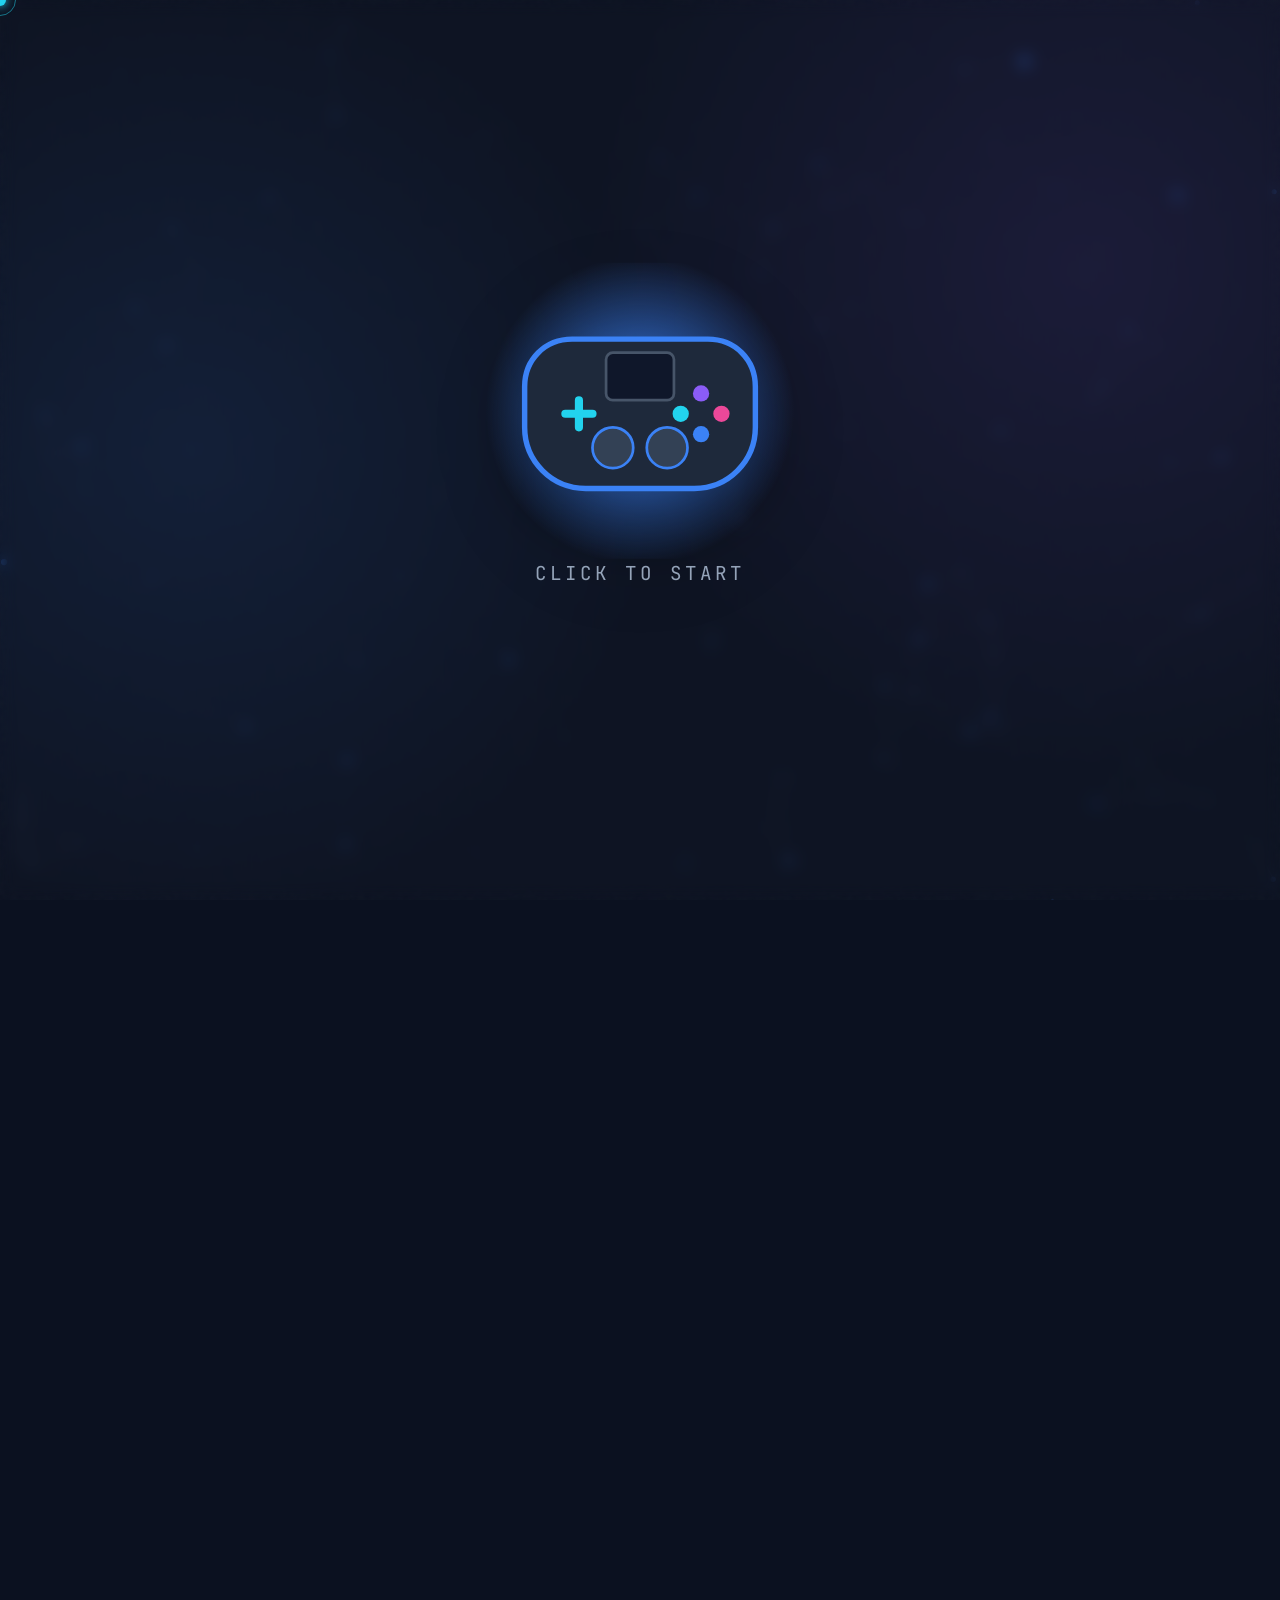
==== commit 018bcf74: "Update index.html" ====
--- a/index.html
+++ b/index.html
@@ -457,6 +457,27 @@
                         </div>
                     </div>
 
+                    <!-- FCAI CU Game Development Club Web -->
+                    <div class="project-card reveal">
+                        <div class="project-image-wrapper">
+                            <img src="Assets/gdsc.png" alt="FCAI CU Game Development Club Web" class="project-img">
+                            <div class="project-overlay">
+                                <a href="https://fcai-cugdcweb.vercel.app/" target="_blank" class="project-btn"><span
+                                        class="icon"><span class="icon">🌐</span></span>Live</a>
+                                <a href="https://github.com/EngOmarAbd-Elaziz/FCAICUGDCLUBWEB---V1.5" target="_blank"
+                                    class="project-btn"><span class="icon"><i class="fa fa-github"></i></span>Repo</a>
+                            </div>
+                        </div>
+                        <div class="project-content">
+                            <span class="project-id">WEB</span>
+                            <h3>FCAI CU Game Development Club Web</h3>
+                            <p>A modern, responsive, and interactive website for the Game Development Club at the
+                                Faculty
+                                of Computers and Artificial Intelligence, Cairo University.</p>
+                            <div class="tech-stack"><span>HTML</span><span>CSS</span><span>JavaScript</span></div>
+                        </div>
+                    </div>
+
                     <!-- The Prince's Rebellion -->
                     <div class="project-card reveal">
                         <div class="project-image-wrapper">
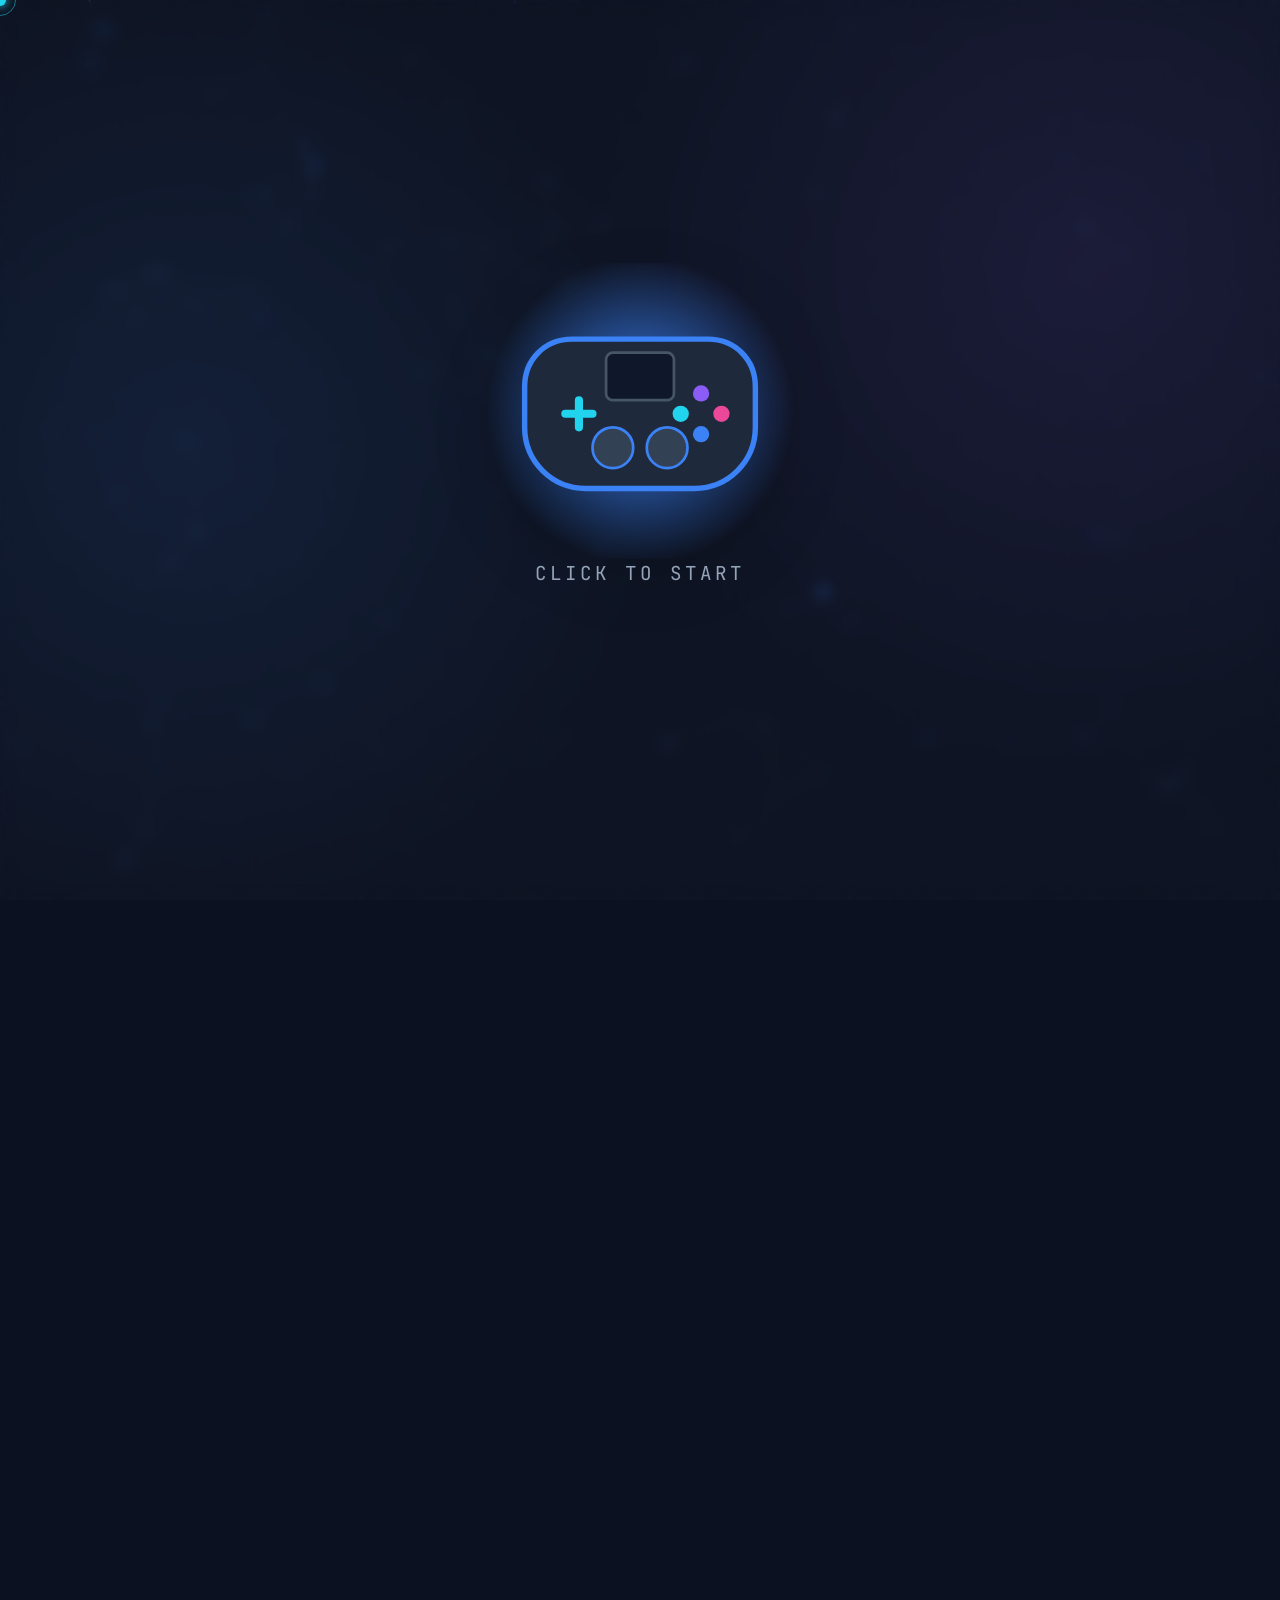
==== commit 9e5134bb: "Update index.html" ====
--- a/index.html
+++ b/index.html
@@ -474,7 +474,8 @@
                             <p>A modern, responsive, and interactive website for the Game Development Club at the
                                 Faculty
                                 of Computers and Artificial Intelligence, Cairo University.</p>
-                            <div class="tech-stack"><span>HTML</span><span>CSS</span><span>JavaScript</span></div>
+                            <div class="tech-stack"><span>Next.js</span><span>Tailwind CSS</span><span>TypeScript</span>
+                            </div>
                         </div>
                     </div>
 
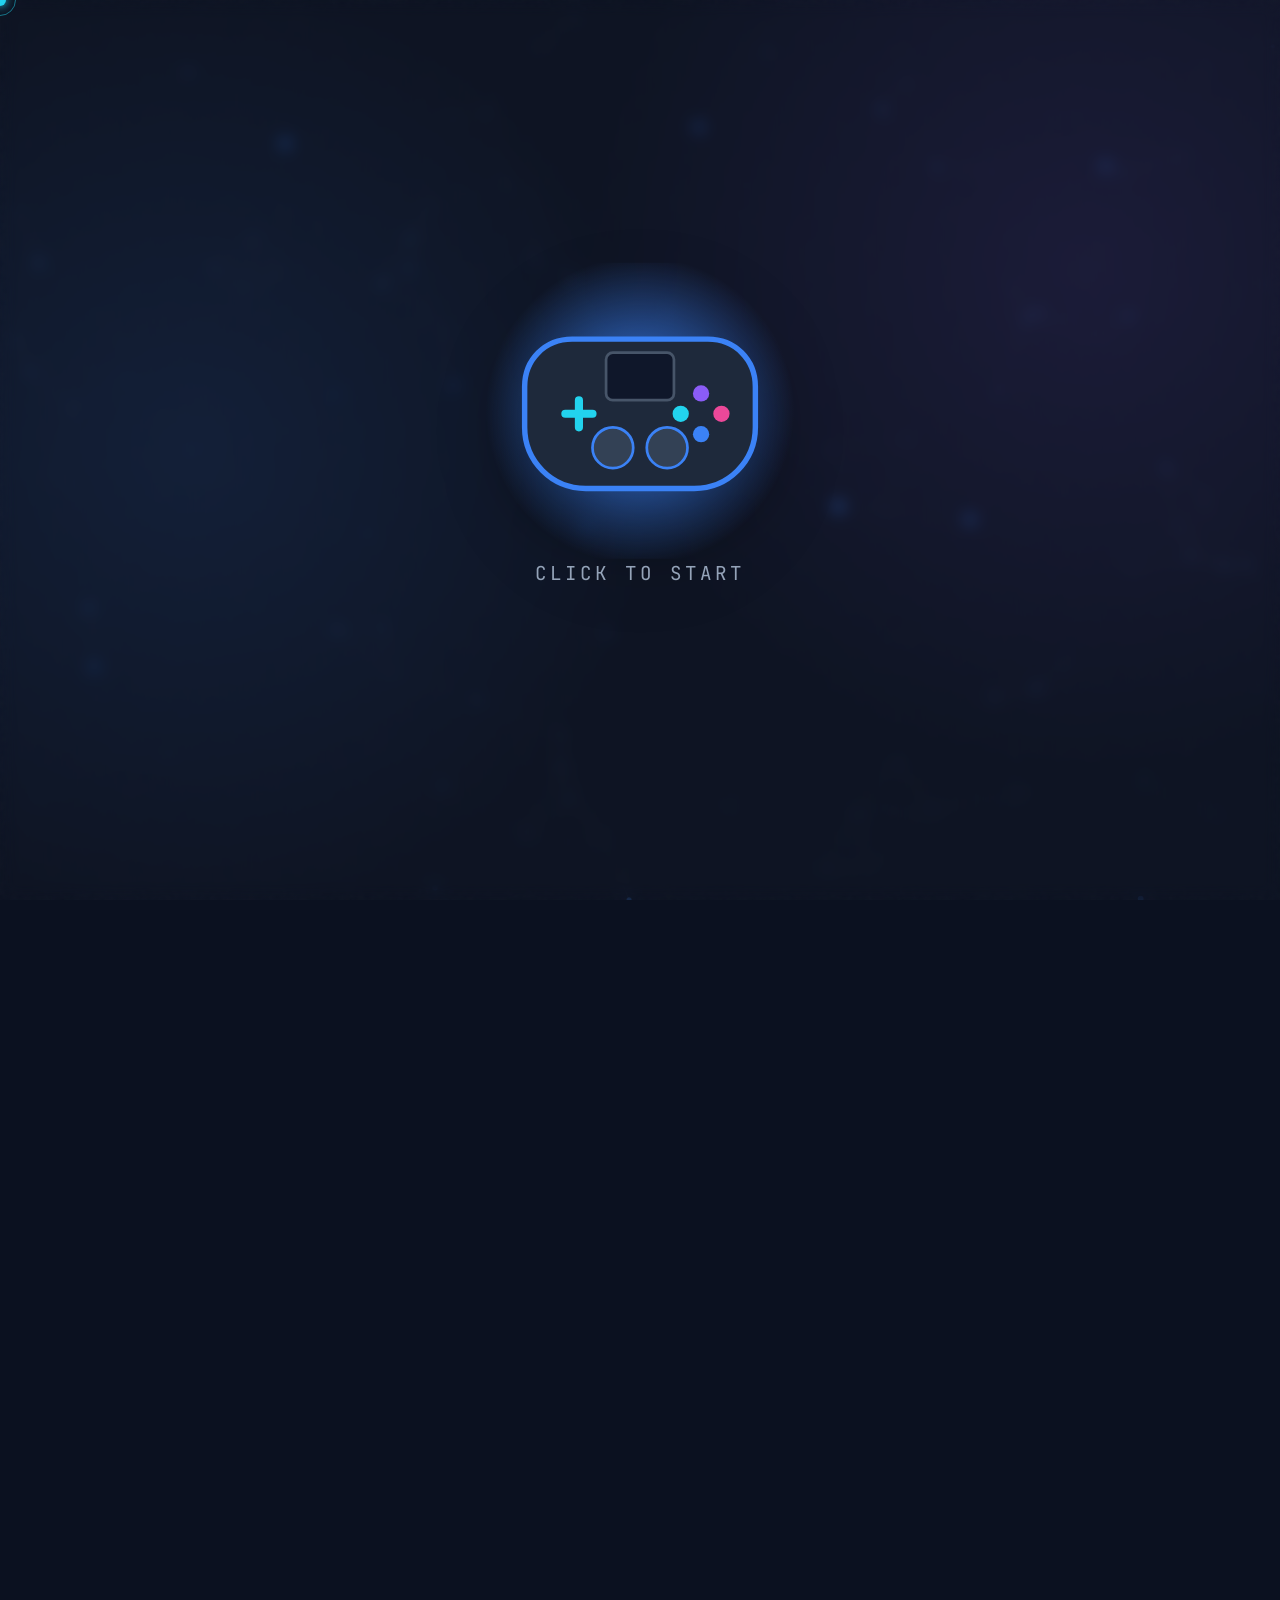
==== commit af8c0d83: "adding image" ====
--- a/index.html
+++ b/index.html
@@ -460,7 +460,7 @@
                     <!-- FCAI CU Game Development Club Web -->
                     <div class="project-card reveal">
                         <div class="project-image-wrapper">
-                            <img src="Assets/gdsc.png" alt="FCAI CU Game Development Club Web" class="project-img">
+                            <img src="Assets/GDC Web.png" alt="FCAI CU Game Development Club Web" class="project-img">
                             <div class="project-overlay">
                                 <a href="https://fcai-cugdcweb.vercel.app/" target="_blank" class="project-btn"><span
                                         class="icon"><span class="icon">🌐</span></span>Live</a>
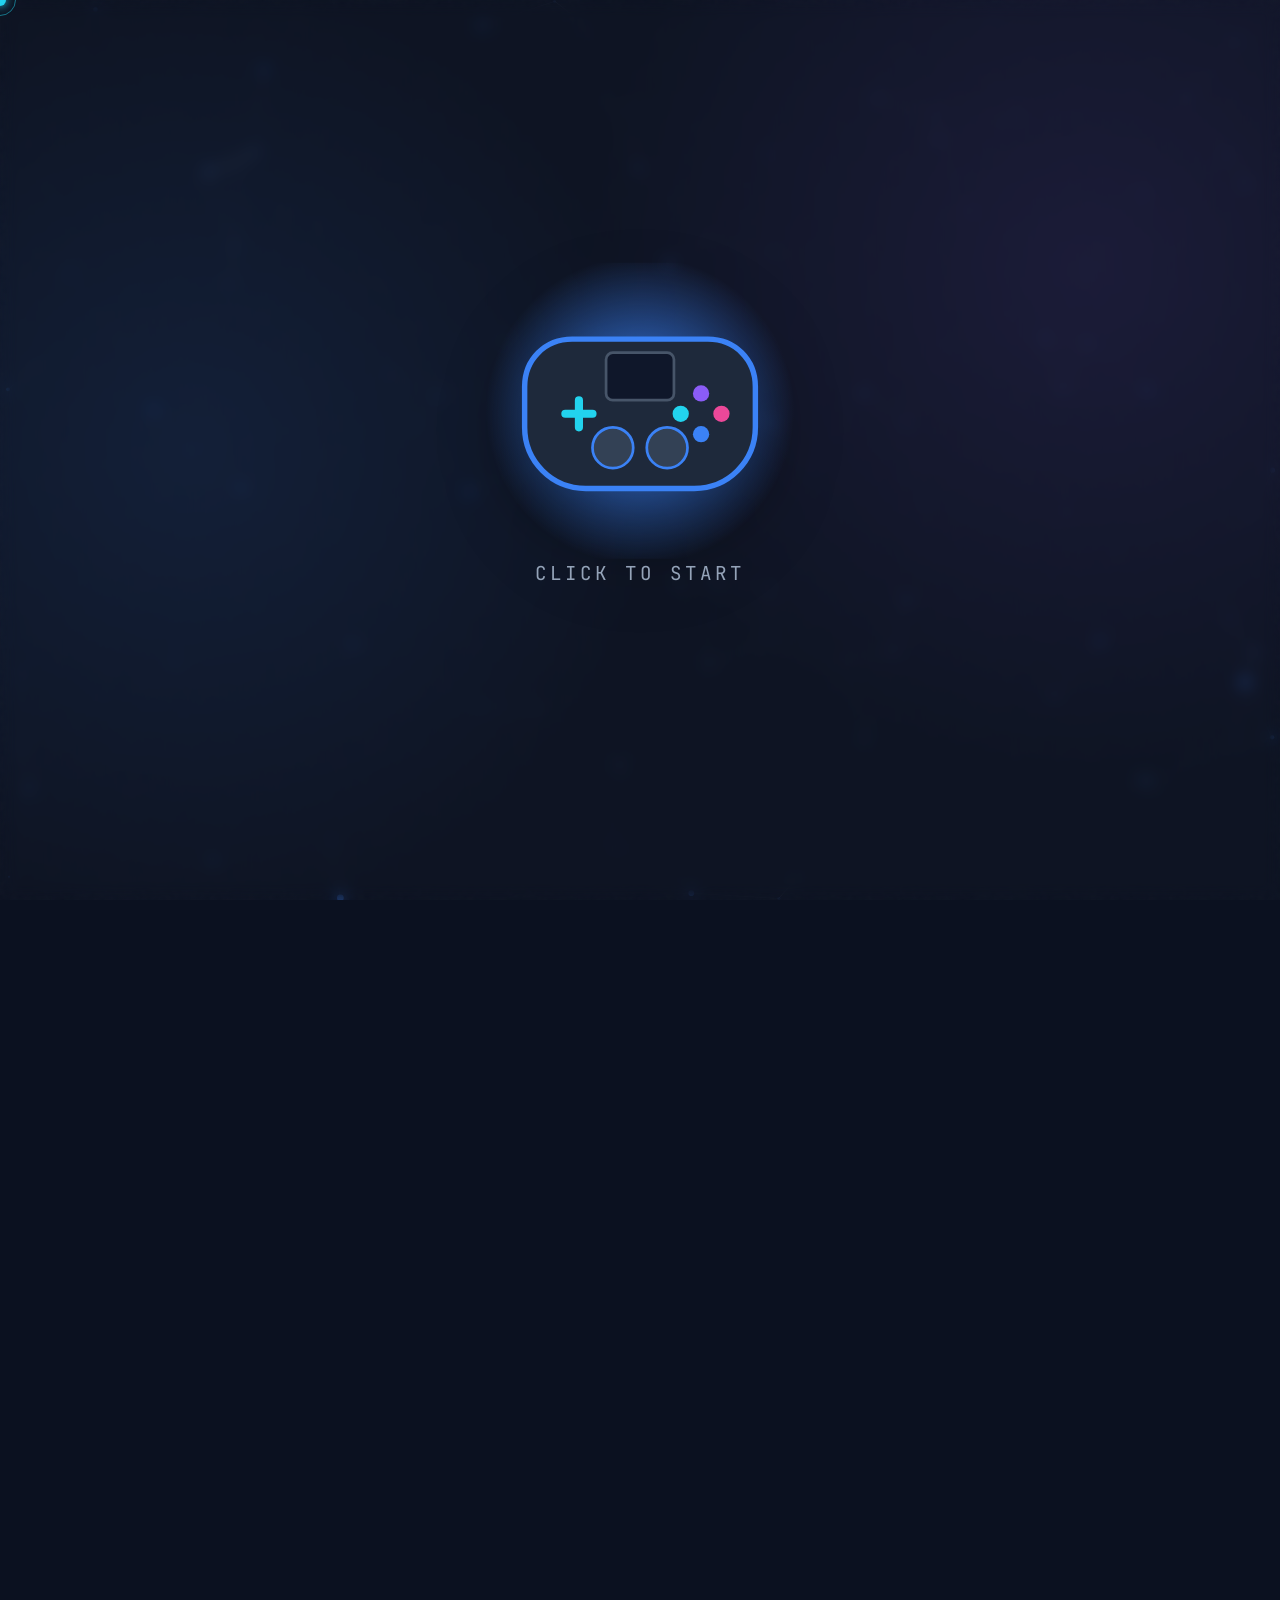
==== commit 88759beb: "Adding download btn to MASROOFY project" ====
--- a/index.html
+++ b/index.html
@@ -504,6 +504,9 @@
                             <div class="project-overlay">
                                 <a href="https://github.com/EngOmarAbd-Elaziz/MASROOFY" target="_blank"
                                     class="project-btn"><i class="fa fa-github"></i> Repo</a>
+
+                                <a href="Assets/MASROOFY.zip" target="_blank" class="project-btn" Download><span
+                                        class="icon"><i class="fa fa-download"></i></span>Download</a>
                             </div>
                         </div>
                         <div class="project-content">
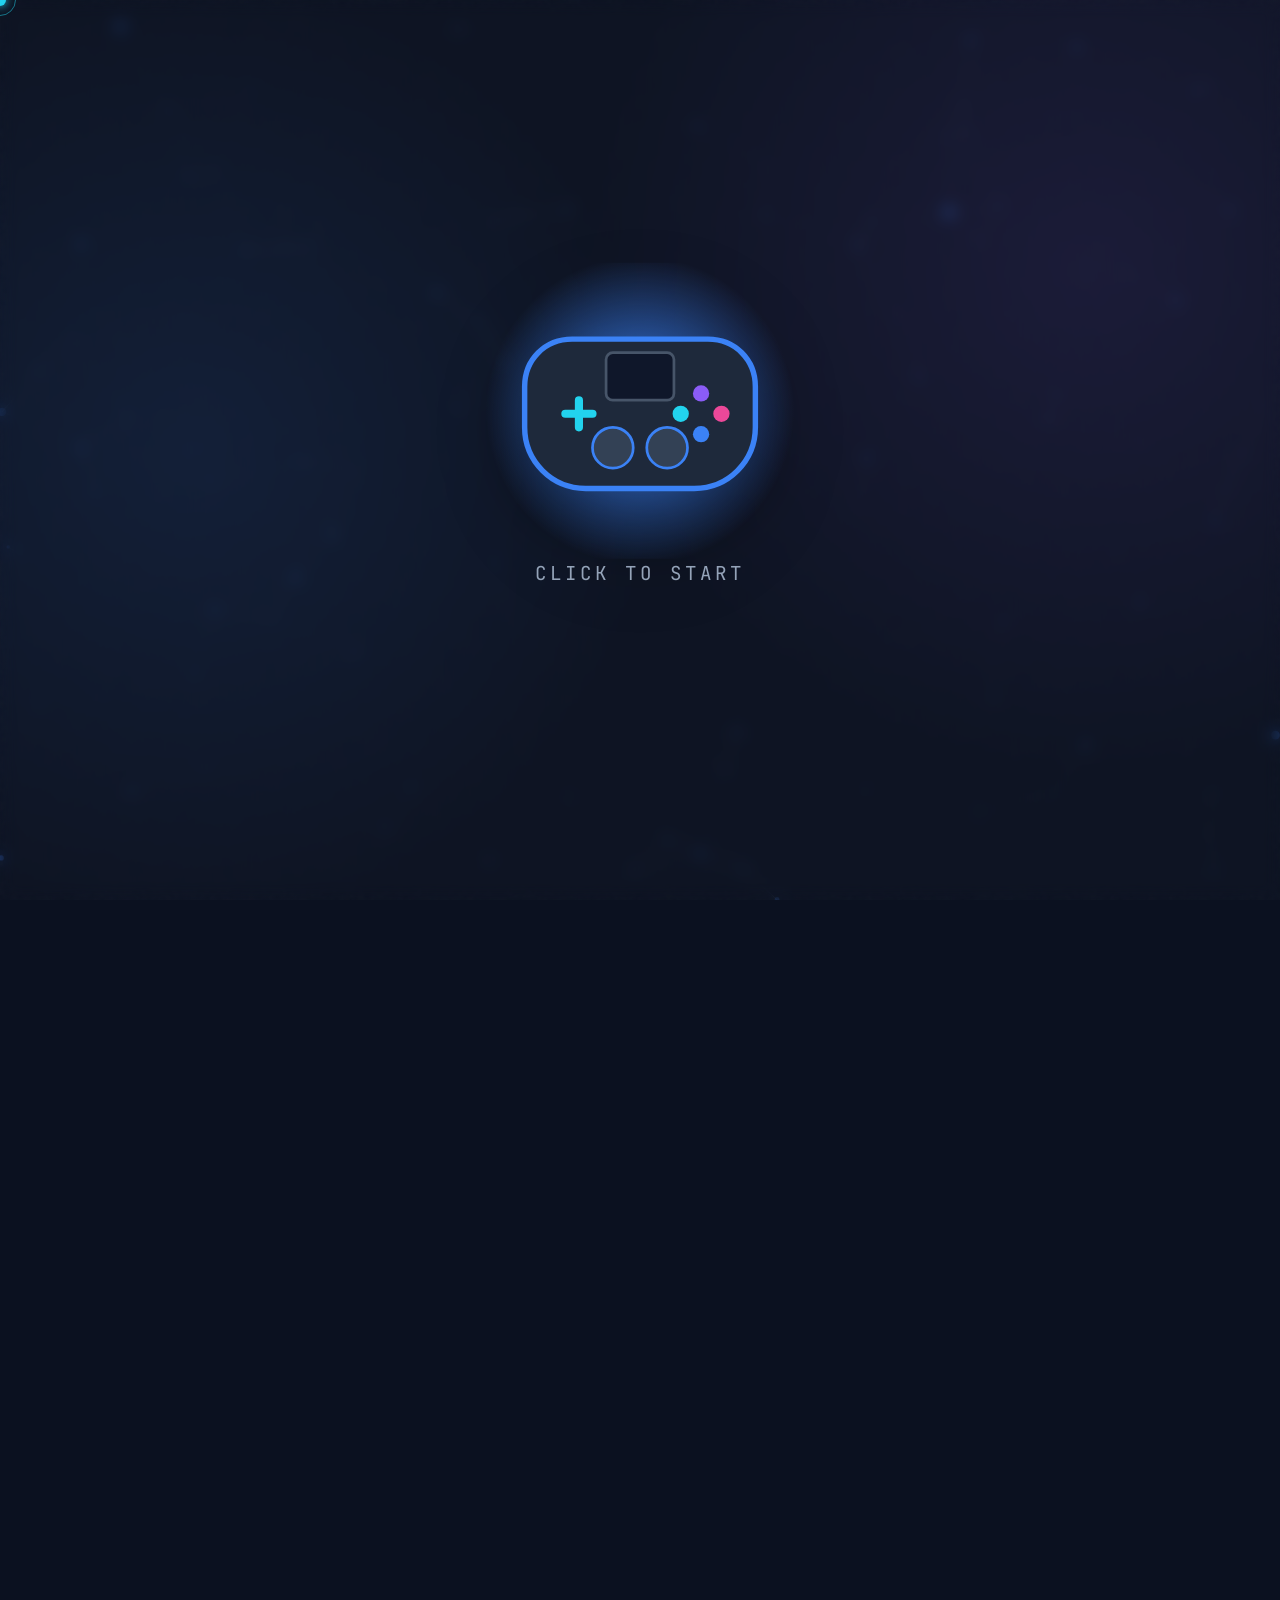
==== commit 69eec1c0: "making new projects page" ====
--- a/index.html
+++ b/index.html
@@ -486,6 +486,9 @@
                             <div class="project-overlay">
                                 <a href="https://github.com/EngOmarAbd-Elaziz/The-Prince-s-Rebillion" target="_blank"
                                     class="project-btn"><i class="fa fa-github"></i> Repo</a>
+
+                                <a href="Assets/The_Prince_Rebellion.exe" target="_blank" class="project-btn"
+                                    Download><span class="icon"><i class="fa fa-download"></i></span>Download</a>
                             </div>
                         </div>
                         <div class="project-content">
@@ -519,6 +522,10 @@
                             </div>
                         </div>
                     </div>
+                </div>
+                <!-- View All Projects Button -->
+                <div class="projects-actions reveal">
+                    <a href="projects.html" class="btn btn-primary">View All Projects &rarr;</a>
                 </div>
             </div>
         </section>
--- a/styles/projects.css
+++ b/styles/projects.css
@@ -267,4 +267,21 @@
     font-family: var(--font-mono);
     font-size: 0.9rem;
     color: var(--text-secondary);
+}
+
+.projects-actions {
+    margin-top: 3rem;
+    display: flex;
+    justify-content: center;
+    gap: 1.5rem;
+}
+
+@media (max-width: 768px) {
+    .projects-actions {
+        flex-direction: column;
+    }
+    .projects-actions .btn {
+        width: 100%;
+        text-align: center;
+    }
 }
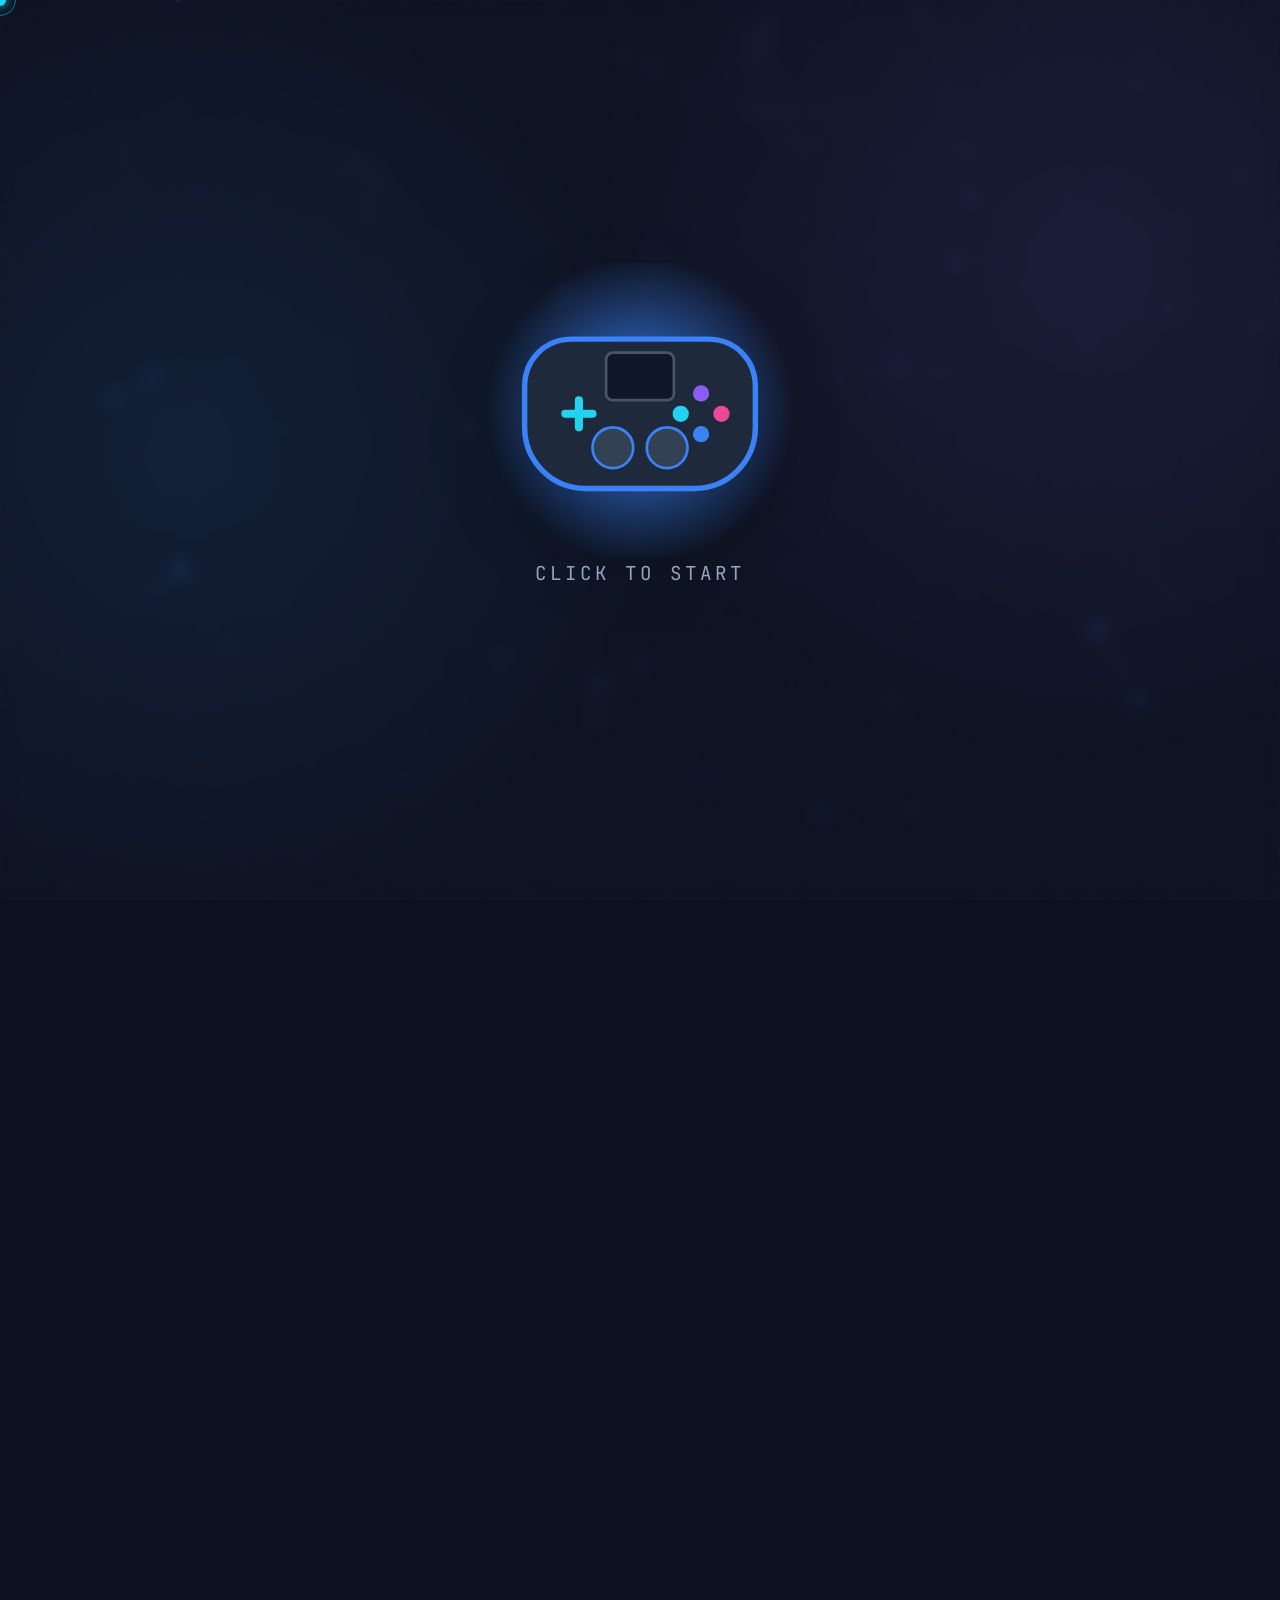
==== commit 08d92df8: "Update index.html" ====
--- a/index.html
+++ b/index.html
@@ -654,7 +654,8 @@
                 <div class="community-actions reveal">
                     <a href="https://www.linkedin.com/company/fcai-cu-game-development-club/posts/?feedView=all"
                         target="_blank" class="btn btn-primary">FCAI-CU Game Development Club LinkedIn</a>
-                    <a href="https://linktr.ee/fcai_gd" target="_blank" class="btn btn-outline">FCAI-CU Game Development
+                    <a href="https://linktr.ee/FCAI_GDClub" target="_blank" class="btn btn-outline">FCAI-CU Game
+                        Development
                         Club Linktree</a>
                 </div>
             </div>
--- a/styles/projects.css
+++ b/styles/projects.css
@@ -280,8 +280,130 @@
     .projects-actions {
         flex-direction: column;
     }
+
     .projects-actions .btn {
         width: 100%;
         text-align: center;
     }
-}+}
+/* ============================================
+   Creative Section — Behance-Style Gallery
+   ============================================ */
+
+.creative-grid {
+    display: grid;
+    grid-template-columns: repeat(3, 1fr);
+    grid-auto-rows: 260px;
+    gap: 1rem;
+    margin-top: 2rem;
+}
+
+/* Make first item span 2 columns for Behance-like asymmetry */
+.creative-item:first-child {
+    grid-column: span 2;
+}
+
+/* Make 4th item span 2 rows tall */
+.creative-item:nth-child(4) {
+    grid-row: span 2;
+    grid-auto-rows: 260px;
+}
+
+.creative-item {
+    position: relative;
+    border-radius: var(--radius-md);
+    overflow: hidden;
+    cursor: pointer;
+    box-shadow: var(--shadow-soft);
+    background: var(--surface-color);
+    height: 100%;
+    min-height: 200px;
+}
+
+.creative-item img {
+    width: 100%;
+    height: 100%;
+    object-fit: cover;
+    display: block;
+    transition: transform 0.7s cubic-bezier(0.16, 1, 0.3, 1);
+}
+
+.creative-item:hover img {
+    transform: scale(1.06);
+}
+
+/* Always-visible bottom gradient + label */
+.creative-overlay {
+    position: absolute;
+    inset: 0;
+    background: linear-gradient(
+        to top,
+        rgba(0, 0, 0, 0.82) 0%,
+        rgba(0, 0, 0, 0.25) 40%,
+        transparent 70%
+    );
+    display: flex;
+    flex-direction: column;
+    justify-content: flex-end;
+    padding: 1.2rem 1.4rem;
+    transition: background 0.4s ease;
+}
+
+.creative-item:hover .creative-overlay {
+    background: linear-gradient(
+        to top,
+        rgba(0, 0, 0, 0.92) 0%,
+        rgba(0, 0, 0, 0.35) 50%,
+        rgba(59, 130, 246, 0.05) 100%
+    );
+}
+
+/* Category pill — always visible top-left */
+.creative-category {
+    position: absolute;
+    top: 1rem;
+    left: 1rem;
+    font-family: var(--font-mono);
+    font-size: 0.7rem;
+    font-weight: 700;
+    text-transform: uppercase;
+    letter-spacing: 1.5px;
+    color: white;
+    background: rgba(59, 130, 246, 0.7);
+    backdrop-filter: blur(8px);
+    -webkit-backdrop-filter: blur(8px);
+    padding: 0.3rem 0.75rem;
+    border-radius: 50px;
+    border: 1px solid rgba(255,255,255,0.2);
+}
+
+.creative-overlay h3 {
+    color: #fff;
+    margin: 0;
+    font-size: 1.15rem;
+    font-family: var(--font-heading);
+    font-weight: 700;
+    line-height: 1.3;
+    transform: translateY(4px);
+    transition: transform 0.4s ease;
+}
+
+.creative-item:hover .creative-overlay h3 {
+    transform: translateY(0);
+}
+
+.creative-overlay p {
+    color: var(--highlight);
+    margin: 0.3rem 0 0 0;
+    font-size: 0.78rem;
+    font-family: var(--font-mono);
+    text-transform: uppercase;
+    letter-spacing: 1px;
+    transform: translateY(4px);
+    transition: transform 0.4s ease 0.05s;
+}
+
+.creative-item:hover .creative-overlay p {
+    transform: translateY(0);
+}
+
--- a/styles/responsive.css
+++ b/styles/responsive.css
@@ -1,59 +1,161 @@
-/* Global Responsive Adjustments */
+/* ============================================
+   RESPONSIVE — Mobile-First Comprehensive Fix
+   ============================================ */
 
+/* ── Tablet (≤ 992px) ── */
 @media (max-width: 992px) {
-    /* Adjust grid layouts for tablets */
-    .about-grid, .skills-grid, .projects-list {
-        grid-template-columns: 1fr;
+    .container { width: 92%; }
+
+    /* Grid resets */
+    .about-grid,
+    .skills-grid,
+    .projects-list { grid-template-columns: 1fr; }
+
+    .contact-grid { grid-template-columns: repeat(2, 1fr); }
+
+    /* Projects grid — 2 cols on tablet */
+    .projects-grid {
+        grid-template-columns: repeat(2, 1fr);
+        gap: 1.5rem;
     }
-    
-    .contact-grid { 
-        grid-template-columns: 1fr; 
+
+    /* Creative grid — 2 cols on tablet */
+    .creative-grid {
+        grid-template-columns: repeat(2, 1fr);
+        gap: 1rem;
     }
+
+    /* About grid */
+    .about-grid { gap: 1.5rem; }
+
+    /* Community */
+    .community-grid { grid-template-columns: 1fr; }
+
+    /* Section header */
+    .section-header { margin-bottom: 2.5rem; }
 }
 
+/* ── Mobile (≤ 768px) ── */
 @media (max-width: 768px) {
-    /* Adjust typography and spacing for mobile */
-    .section-title { font-size: 2.2rem; }
+    /* Typography */
+    .section-title   { font-size: 2rem; letter-spacing: -0.5px; }
+    .section-subtitle { font-size: 0.75rem; }
     .section-padding { padding: 60px 0; }
-    
-    /* Intro adjustments */
-    /* Controller scale is handled in intro-controller.css */
-    
-    /* Stack CTA buttons */
-    .hero-cta { flex-direction: column; width: 100%; }
+    .section-header  { margin-bottom: 2rem; }
+
+    /* Container */
+    .container { width: 94%; }
+
+    /* Hero CTA buttons */
+    .hero-cta { flex-direction: column; width: 100%; gap: 0.8rem; }
     .hero-cta .btn { text-align: center; width: 100%; }
-    
-    .contact-card { padding: 1.5rem; }
 
-    /* Experience Timeline Mobile Fix */
-    .experience-timeline {
-        padding-left: 2rem;
+    /* Contact cards */
+    .contact-card { padding: 1.5rem; gap: 1rem; }
+    .contact-grid { grid-template-columns: 1fr; }
+
+    /* Project cards — single column */
+    .projects-grid {
+        grid-template-columns: 1fr;
+        gap: 1.5rem;
     }
-    .experience-timeline::before {
-        left: 0.5rem;
+
+    /* Project image height */
+    .project-image-wrapper { height: 200px; }
+
+    /* Project content padding */
+    .project-content { padding: 1.5rem; }
+    .project-content h3 { font-size: 1.4rem; }
+
+    /* Creative grid — 2 cols on mobile */
+    .creative-grid {
+        grid-template-columns: repeat(2, 1fr);
+        gap: 0.75rem;
     }
+    /* Show overlay always on mobile (no hover) */
+    .creative-overlay {
+        opacity: 1 !important;
+        background: linear-gradient(to top, rgba(0,0,0,0.80) 0%, rgba(0,0,0,0.1) 55%, transparent 100%);
+    }
+    .creative-overlay h3  { transform: translateY(0) !important; font-size: 1rem; }
+    .creative-overlay p   { transform: translateY(0) !important; }
+
+    /* About cards */
+    .about-card { padding: 2rem; }
+
+    /* Skills carousel pill size */
+    .skill-pill { padding: 0.7rem 1.2rem; font-size: 0.9rem; }
+
+    /* Experience Timeline */
+    .experience-timeline { padding-left: 2rem; }
+    .experience-timeline::before { left: 0.5rem; }
     .mission-org-logo {
-        left: -2.3rem; /* Adjusted for narrower padding */
+        left: -2.3rem;
         width: 40px;
         height: 40px;
         font-size: 1.2rem;
         top: 2rem;
     }
-    .mission-card {
-        padding: 1.5rem;
+    .mission-card { padding: 1.5rem; }
+
+    /* Community */
+    .community-card { padding: 2rem; }
+    .community-actions {
+        flex-direction: column;
+        align-items: stretch;
     }
+    .community-actions .btn { width: 100%; text-align: center; }
+
+    /* Projects actions */
+    .projects-actions {
+        flex-direction: column;
+        align-items: stretch;
+    }
+    .projects-actions .btn { width: 100%; text-align: center; }
+
+    /* LinkedIn cards */
+    .cards-3d-container { gap: 1.5rem; }
+
+    /* Back-to-top */
+    .back-to-top { bottom: 20px; right: 15px; width: 44px; height: 44px; font-size: 1.2rem; }
 }
 
+/* ── Small Mobile (≤ 480px) ── */
 @media (max-width: 480px) {
-    /* Small mobile tweaks */
-    .section-title { font-size: 1.8rem; }
-    
-    /* Ensure project cards fit screen */
+    /* Typography */
+    .section-title  { font-size: 1.7rem; }
+    .section-padding { padding: 48px 0; }
+
+    /* Container */
+    .container { width: 96%; }
+
+    /* Projects — full-bleed cards */
     .projects-grid {
         grid-template-columns: 1fr;
+        gap: 1rem;
     }
     .project-card {
-        margin: 0 -1rem; /* Full bleed on tiny screens */
-        border-radius: 0;
+        border-radius: var(--radius-md);
     }
+    .project-image-wrapper { height: 180px; }
+    .project-content { padding: 1.2rem; }
+    .project-content h3 { font-size: 1.25rem; }
+
+    /* Creative — single column on very small screens */
+    .creative-grid {
+        grid-template-columns: 1fr;
+        gap: 0.75rem;
+    }
+
+    /* Tech stack tags */
+    .tech-stack span { font-size: 0.7rem; padding: 0.25rem 0.6rem; }
+
+    /* Buttons */
+    .btn { padding: 0.7rem 1.5rem; font-size: 0.85rem; }
+
+    /* Contact grid */
+    .contact-grid { grid-template-columns: 1fr; }
+
+    /* Mission card */
+    .mission-card { padding: 1.2rem 1rem; }
 }
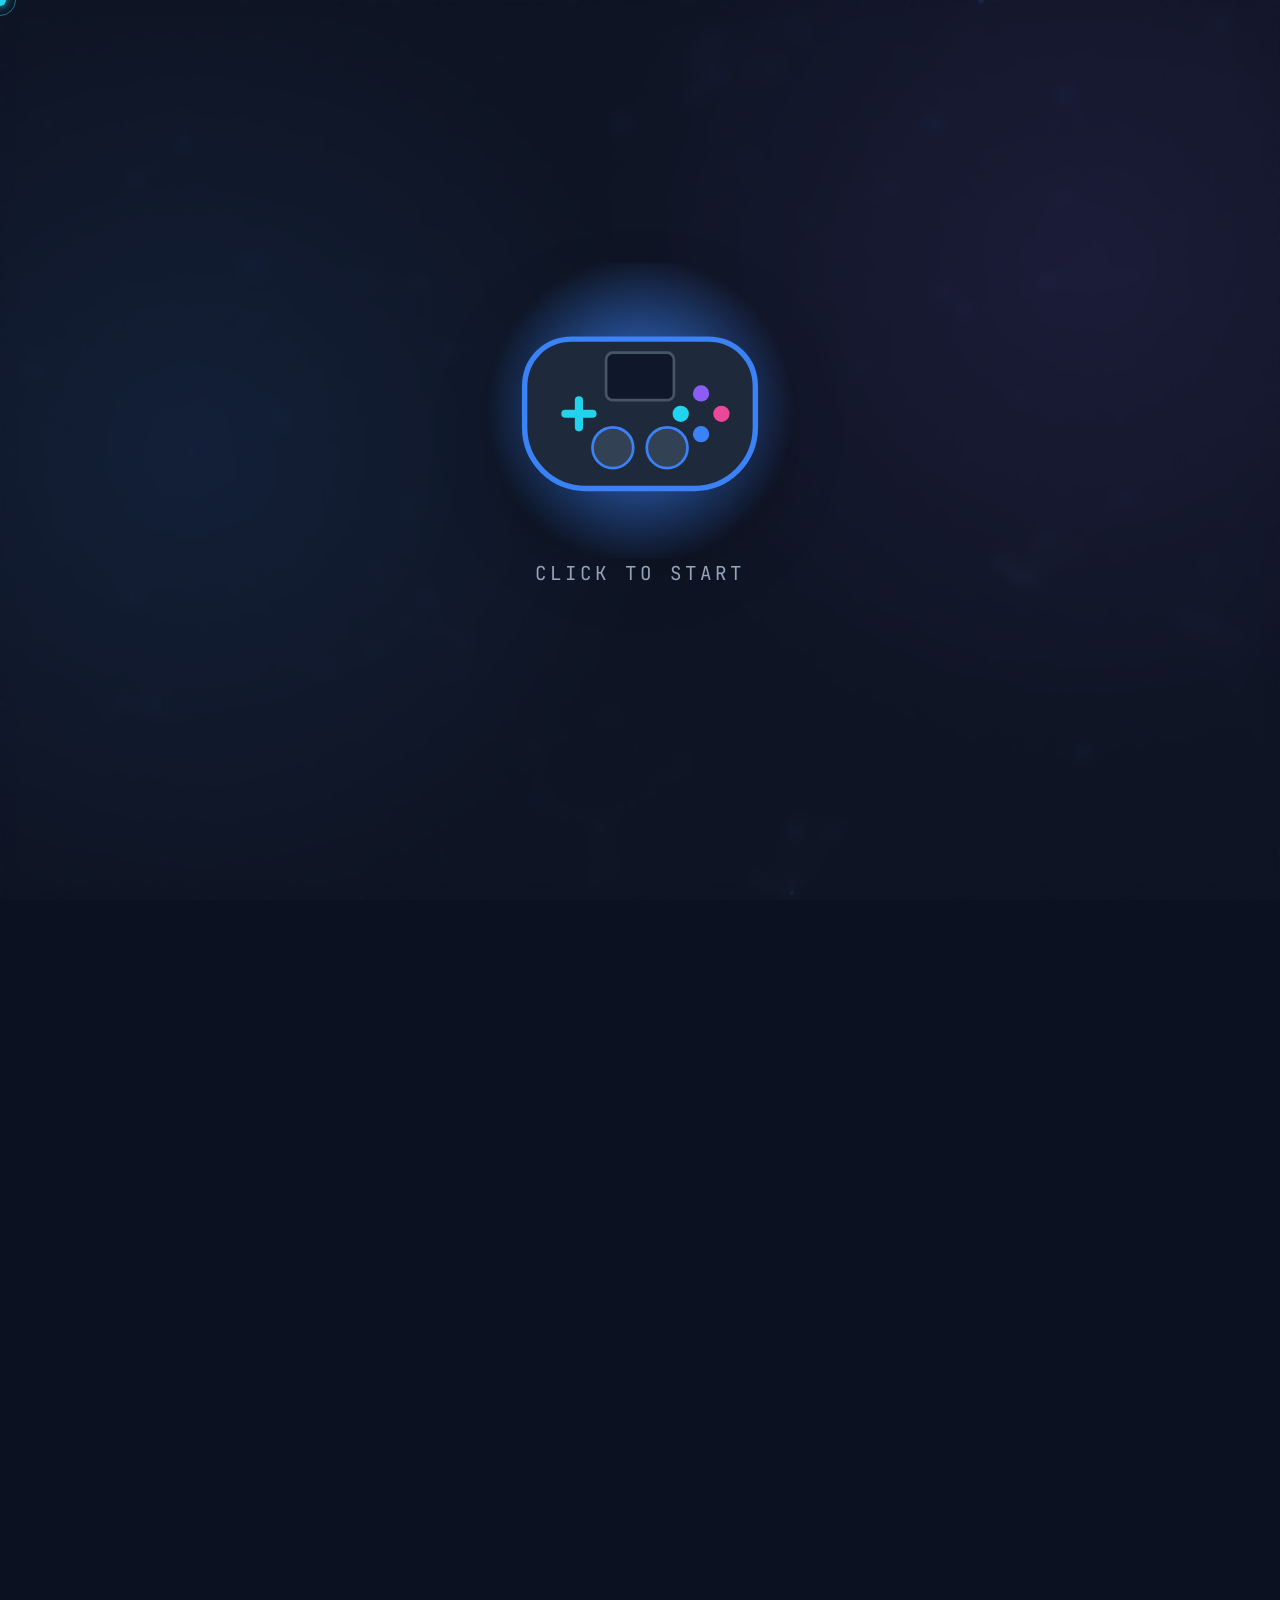
==== commit 91c43bbe: "adding the creative portfolio page and works" ====
--- a/index.html
+++ b/index.html
@@ -38,7 +38,7 @@
     <link rel="preconnect" href="https://fonts.googleapis.com">
     <link rel="preconnect" href="https://fonts.gstatic.com" crossorigin>
     <link
-        href="https://fonts.googleapis.com/css2?family=JetBrains+Mono:wght@400;700&family=Space+Grotesk:wght@300;500;700&family=Inter:wght@400;500;700&family=Satisfy&display=swap"
+        href="https://fonts.googleapis.com/css2?family=JetBrains+Mono:wght@400;700&family=Space+Grotesk:wght@300;500;700;900&family=Inter:wght@400;500;700&family=Satisfy&display=swap"
         rel="stylesheet">
     <link href="https://fonts.googleapis.com/css2?family=Material+Symbols+Outlined:opsz,wght,FILL,GRAD@24,400,0,0"
         rel="stylesheet" />
@@ -107,10 +107,6 @@
             </div>
 
             <div class="nav-links" id="nav-links">
-                <a href="#hero" class="nav-link active" data-section="hero">
-                    <span class="nav-text">Home</span>
-                    <span class="material-symbols-outlined nav-icon">home</span>
-                </a>
                 <a href="#about" class="nav-link" data-section="about">
                     <span class="nav-text">About</span>
                     <span class="material-symbols-outlined nav-icon">person</span>
@@ -122,6 +118,10 @@
                 <a href="#projects" class="nav-link" data-section="projects">
                     <span class="nav-text">Projects</span>
                     <span class="material-symbols-outlined nav-icon">sports_esports</span>
+                </a>
+                <a href="creative-portfolio.html" class="nav-link" data-section="creative">
+                    <span class="nav-text">Creative</span>
+                    <span class="material-symbols-outlined nav-icon">palette</span>
                 </a>
                 <a href="#experience" class="nav-link" data-section="experience">
                     <span class="nav-text">Experience</span>
--- a/styles/global.css
+++ b/styles/global.css
@@ -21,6 +21,7 @@
     --btn-outline-hover: rgba(255, 255, 255, 0.1);
     --font-mono: 'JetBrains Mono', monospace;
     --font-body: 'Inter', sans-serif;
+    --font-heading: 'Space Grotesk', 'Inter', sans-serif;
     --nav-height: 80px;
     --radius-sm: 0.5rem;
     --radius-md: 1rem;
@@ -146,8 +147,8 @@
     height: 12px;
     background: var(--highlight);
     border-radius: 50%;
-    pointer-events: none;
-    z-index: 9999;
+    pointer-events: none !important;
+    z-index: 2147483647 !important; /* Maximum 32-bit integer z-index in all browsers */
     transform: translate(-50%, -50%);
     transition: width var(--transition-fast), height var(--transition-fast), background var(--transition-fast), opacity var(--transition-fast);
     box-shadow: 0 0 10px var(--highlight);
@@ -164,6 +165,7 @@
     border: 1px solid var(--highlight);
     border-radius: 50%;
     opacity: 0.5;
+    pointer-events: none !important;
     transition: all var(--transition-fast);
 }
 
--- a/styles/navbar.css
+++ b/styles/navbar.css
@@ -111,10 +111,10 @@
     align-items: center;
     justify-content: center;
     position: relative;
-    height: 30px;
-    width: 30px;
-    overflow: visible;
-    /* Changed to visible for tooltips */
+    height: 34px;
+    width: 34px;
+    overflow: hidden; /* Keeps sun and moon inside the button boundaries! */
+    border-radius: 50%;
     flex-shrink: 0;
 }
 
@@ -129,28 +129,30 @@
 }
 
 .theme-icon {
-    font-size: 1.5rem;
+    font-size: 1.4rem;
     position: absolute;
-    transition: transform 0.5s ease, opacity 0.5s ease;
+    top: 50%;
+    left: 50%;
+    transition: transform 0.4s cubic-bezier(0.16, 1, 0.3, 1), opacity 0.4s ease;
 }
 
 .theme-icon.sun {
-    transform: translateY(0);
+    transform: translate(-50%, -50%) scale(1);
     opacity: 1;
 }
 
 .theme-icon.moon {
-    transform: translateY(40px);
+    transform: translate(-50%, 150%) scale(0.5);
     opacity: 0;
 }
 
 body.theme-light .theme-icon.sun {
-    transform: translateY(-40px);
+    transform: translate(-50%, -150%) scale(0.5);
     opacity: 0;
 }
 
 body.theme-light .theme-icon.moon {
-    transform: translateY(0);
+    transform: translate(-50%, -50%) scale(1);
     opacity: 1;
 }
 
--- a/styles/projects.css
+++ b/styles/projects.css
@@ -407,3 +407,993 @@
     transform: translateY(0);
 }
 
+/* ============================================
+   Featured Creative Portfolio Banner Card
+   ============================================ */
+.creative-featured-banner {
+    display: flex;
+    align-items: center;
+    justify-content: space-between;
+    gap: 2.2rem;
+    background: var(--surface-color);
+    backdrop-filter: blur(16px);
+    -webkit-backdrop-filter: blur(16px);
+    border: 1px solid var(--surface-border);
+    border-radius: var(--radius-lg);
+    padding: 2.2rem 2.5rem;
+    margin: 1.5rem 0 2.5rem 0;
+    box-shadow: var(--shadow-soft);
+    position: relative;
+    overflow: hidden;
+    transition: all 0.4s cubic-bezier(0.16, 1, 0.3, 1);
+}
+
+.creative-featured-banner::before {
+    content: '';
+    position: absolute;
+    inset: 0;
+    background: radial-gradient(circle at 10% 20%, rgba(59, 130, 246, 0.12) 0%, transparent 50%),
+                radial-gradient(circle at 90% 80%, rgba(139, 92, 246, 0.12) 0%, transparent 50%);
+    pointer-events: none;
+}
+
+.creative-featured-banner:hover {
+    border-color: rgba(59, 130, 246, 0.5);
+    transform: translateY(-3px);
+    box-shadow: var(--shadow-hover), 0 0 30px rgba(59, 130, 246, 0.2);
+}
+
+.featured-banner-content {
+    flex: 1 1 500px;
+    z-index: 2;
+}
+
+.featured-badge {
+    display: inline-flex;
+    align-items: center;
+    gap: 0.4rem;
+    font-family: var(--font-mono);
+    font-size: 0.72rem;
+    font-weight: 700;
+    text-transform: uppercase;
+    letter-spacing: 1.5px;
+    color: var(--highlight);
+    background: rgba(34, 211, 238, 0.12);
+    border: 1px solid rgba(34, 211, 238, 0.35);
+    padding: 0.3rem 0.8rem;
+    border-radius: 50px;
+    margin-bottom: 0.8rem;
+}
+
+.featured-badge .material-symbols-outlined {
+    font-size: 0.95rem;
+}
+
+.featured-banner-title {
+    font-family: var(--font-heading);
+    font-size: 1.85rem;
+    color: var(--text-primary);
+    font-weight: 700;
+    line-height: 1.25;
+    margin-bottom: 0.6rem;
+}
+
+.featured-banner-desc {
+    color: var(--text-secondary);
+    font-size: 1rem;
+    line-height: 1.6;
+    margin-bottom: 1.5rem;
+    max-width: 620px;
+}
+
+.featured-banner-actions {
+    display: flex;
+    align-items: center;
+    gap: 1rem;
+    flex-wrap: wrap;
+}
+
+.featured-btn {
+    display: inline-flex;
+    align-items: center;
+    gap: 0.5rem;
+    padding: 0.85rem 1.8rem;
+    font-size: 0.95rem;
+}
+
+.featured-btn .arrow-icon {
+    font-size: 1.2rem;
+    transition: transform 0.3s ease;
+}
+
+.featured-btn:hover .arrow-icon {
+    transform: translate(3px, -3px);
+}
+
+.featured-banner-preview {
+    flex: 0 0 280px;
+    height: 160px;
+    position: relative;
+    border-radius: var(--radius-md);
+    overflow: hidden;
+    border: 1px solid rgba(255, 255, 255, 0.15);
+    box-shadow: 0 10px 30px rgba(0, 0, 0, 0.4);
+    z-index: 2;
+    text-decoration: none;
+    display: block;
+}
+
+.featured-preview-img {
+    width: 100%;
+    height: 100%;
+    object-fit: cover;
+    transition: transform 0.5s ease;
+    display: block;
+}
+
+.creative-featured-banner:hover .featured-preview-img {
+    transform: scale(1.06);
+}
+
+.featured-preview-overlay {
+    position: absolute;
+    bottom: 0;
+    left: 0;
+    right: 0;
+    padding: 0.5rem 0.8rem;
+    background: linear-gradient(to top, rgba(0,0,0,0.85), transparent);
+    display: flex;
+    justify-content: flex-end;
+}
+
+.preview-tag {
+    font-family: var(--font-mono);
+    font-size: 0.68rem;
+    color: var(--highlight);
+    text-transform: uppercase;
+    letter-spacing: 1px;
+}
+
+
+
+/* ============================================
+   Featured Graphic Design Portfolio Presentation
+   ============================================ */
+
+.presentation-showcase {
+    background: var(--surface-color);
+    backdrop-filter: blur(16px);
+    -webkit-backdrop-filter: blur(16px);
+    border: 1px solid var(--surface-border);
+    border-radius: var(--radius-lg);
+    padding: 2.2rem;
+    margin-top: 2.5rem;
+    margin-bottom: 3.5rem;
+    box-shadow: var(--shadow-hover);
+    position: relative;
+    overflow: hidden;
+    transition: border-color var(--transition-med), box-shadow var(--transition-med);
+}
+
+.presentation-showcase:hover {
+    border-color: rgba(59, 130, 246, 0.4);
+    box-shadow: 0 16px 40px rgba(0, 0, 0, 0.35);
+}
+
+/* Header & Meta */
+.pres-header {
+    display: flex;
+    justify-content: space-between;
+    align-items: flex-start;
+    gap: 1.5rem;
+    margin-bottom: 1.2rem;
+    flex-wrap: wrap;
+}
+
+.pres-header-left {
+    flex: 1 1 500px;
+}
+
+.pres-badge {
+    display: inline-flex;
+    align-items: center;
+    gap: 0.5rem;
+    font-family: var(--font-mono);
+    font-size: 0.75rem;
+    font-weight: 700;
+    text-transform: uppercase;
+    letter-spacing: 1.5px;
+    color: var(--highlight);
+    background: rgba(34, 211, 238, 0.12);
+    border: 1px solid rgba(34, 211, 238, 0.35);
+    padding: 0.35rem 0.85rem;
+    border-radius: 50px;
+    margin-bottom: 0.75rem;
+}
+
+.pres-title {
+    font-size: 1.9rem;
+    color: var(--text-primary);
+    font-family: var(--font-heading);
+    font-weight: 700;
+    line-height: 1.25;
+    margin-bottom: 0.5rem;
+}
+
+.pres-desc {
+    color: var(--text-secondary);
+    font-size: 0.95rem;
+    line-height: 1.6;
+    max-width: 720px;
+}
+
+.pres-header-right {
+    display: flex;
+    align-items: center;
+    gap: 1rem;
+}
+
+.pres-counter-pill {
+    font-family: var(--font-mono);
+    font-size: 0.95rem;
+    font-weight: 700;
+    color: var(--text-primary);
+    background: rgba(255, 255, 255, 0.06);
+    border: 1px solid var(--surface-border);
+    padding: 0.5rem 1rem;
+    border-radius: 50px;
+    display: flex;
+    align-items: center;
+    gap: 0.3rem;
+}
+
+.pres-counter-pill #pres-counter-current {
+    color: var(--highlight);
+}
+
+/* Presentation Player Viewport (16:9 HD) */
+.presentation-player {
+    position: relative;
+    width: 100%;
+    aspect-ratio: 16 / 9;
+    max-height: 75vh;
+    background: #05070e;
+    border-radius: var(--radius-md);
+    overflow: hidden;
+    box-shadow: 0 20px 50px rgba(0, 0, 0, 0.6);
+    border: 1px solid rgba(255, 255, 255, 0.08);
+    user-select: none;
+    -webkit-user-select: none;
+}
+
+.pres-slides-track {
+    position: relative;
+    width: 100%;
+    height: 100%;
+    overflow: hidden;
+}
+
+.pres-slide {
+    position: absolute;
+    inset: 0;
+    width: 100%;
+    height: 100%;
+    display: flex;
+    align-items: center;
+    justify-content: center;
+    opacity: 0;
+    transform: scale(0.98);
+    transition: opacity 0.5s cubic-bezier(0.16, 1, 0.3, 1), transform 0.5s cubic-bezier(0.16, 1, 0.3, 1);
+    pointer-events: none;
+    z-index: 1;
+}
+
+.pres-slide.active {
+    opacity: 1;
+    transform: scale(1);
+    pointer-events: auto;
+    z-index: 2;
+}
+
+.pres-slide img {
+    width: 100%;
+    height: 100%;
+    object-fit: contain;
+    display: block;
+    background: #05070e;
+}
+
+/* Player Floating Overlays */
+.pres-player-top {
+    position: absolute;
+    top: 1rem;
+    left: 1rem;
+    right: 1rem;
+    display: flex;
+    justify-content: space-between;
+    align-items: center;
+    z-index: 10;
+    pointer-events: none;
+    opacity: 0;
+    transition: opacity 0.3s ease;
+}
+
+.presentation-player:hover .pres-player-top,
+.presentation-showcase.is-fullscreen .pres-player-top {
+    opacity: 1;
+}
+
+.pres-slide-info {
+    pointer-events: auto;
+    background: rgba(11, 17, 32, 0.75);
+    backdrop-filter: blur(10px);
+    -webkit-backdrop-filter: blur(10px);
+    padding: 0.4rem 0.9rem;
+    border-radius: 50px;
+    border: 1px solid rgba(255, 255, 255, 0.15);
+    display: flex;
+    flex-direction: column;
+}
+
+.pres-slide-title {
+    font-family: var(--font-heading);
+    font-size: 0.82rem;
+    font-weight: 700;
+    color: #fff;
+    line-height: 1.2;
+}
+
+.pres-slide-subtitle {
+    font-family: var(--font-mono);
+    font-size: 0.7rem;
+    color: var(--highlight);
+    line-height: 1.2;
+}
+
+.pres-player-controls {
+    pointer-events: auto;
+    display: flex;
+    align-items: center;
+    gap: 0.5rem;
+}
+
+.pres-control-btn {
+    width: 38px;
+    height: 38px;
+    border-radius: 50%;
+    border: 1px solid rgba(255, 255, 255, 0.18);
+    background: rgba(11, 17, 32, 0.75);
+    backdrop-filter: blur(10px);
+    -webkit-backdrop-filter: blur(10px);
+    color: white;
+    display: flex;
+    align-items: center;
+    justify-content: center;
+    cursor: pointer;
+    transition: all var(--transition-fast);
+}
+
+.pres-control-btn:hover {
+    background: var(--primary);
+    border-color: var(--primary);
+    transform: scale(1.08);
+}
+
+.pres-control-btn.active {
+    background: var(--primary);
+    color: #fff;
+}
+
+/* Nav Chevrons */
+.pres-nav-btn {
+    position: absolute;
+    top: 50%;
+    transform: translateY(-50%);
+    width: 48px;
+    height: 48px;
+    border-radius: 50%;
+    background: rgba(15, 23, 42, 0.65);
+    backdrop-filter: blur(10px);
+    -webkit-backdrop-filter: blur(10px);
+    border: 1px solid rgba(255, 255, 255, 0.15);
+    color: white;
+    display: flex;
+    align-items: center;
+    justify-content: center;
+    cursor: pointer;
+    z-index: 10;
+    transition: all 0.3s cubic-bezier(0.16, 1, 0.3, 1);
+    opacity: 0;
+}
+
+.presentation-player:hover .pres-nav-btn,
+.presentation-showcase.is-fullscreen .pres-nav-btn {
+    opacity: 0.85;
+}
+
+.pres-nav-btn:hover {
+    opacity: 1 !important;
+    background: var(--primary);
+    border-color: var(--primary);
+    transform: translateY(-50%) scale(1.1);
+    box-shadow: 0 0 20px rgba(59, 130, 246, 0.6);
+}
+
+.pres-btn-prev {
+    left: 1rem;
+}
+
+.pres-btn-next {
+    right: 1rem;
+}
+
+/* Progress bar inside player */
+.pres-progress-container {
+    position: absolute;
+    bottom: 0;
+    left: 0;
+    width: 100%;
+    height: 4px;
+    background: rgba(255, 255, 255, 0.12);
+    z-index: 10;
+}
+
+.pres-progress-bar {
+    height: 100%;
+    width: 10%;
+    background: linear-gradient(90deg, var(--primary), var(--highlight));
+    box-shadow: 0 0 10px var(--highlight);
+    transition: width 0.4s cubic-bezier(0.16, 1, 0.3, 1);
+}
+
+/* Presentation Thumbnails Strip */
+.pres-thumbs-container {
+    display: flex;
+    gap: 0.6rem;
+    overflow-x: auto;
+    padding: 0.8rem 0 0.4rem 0;
+    margin-top: 0.8rem;
+    scrollbar-width: thin;
+    scrollbar-color: var(--primary) transparent;
+}
+
+.pres-thumbs-container::-webkit-scrollbar {
+    height: 6px;
+}
+
+.pres-thumbs-container::-webkit-scrollbar-thumb {
+    background: rgba(255, 255, 255, 0.2);
+    border-radius: 3px;
+}
+
+.pres-thumb {
+    position: relative;
+    flex: 0 0 105px;
+    height: 59px;
+    border-radius: var(--radius-sm);
+    overflow: hidden;
+    border: 2px solid rgba(255, 255, 255, 0.12);
+    background: #000;
+    cursor: pointer;
+    padding: 0;
+    transition: all var(--transition-fast);
+}
+
+.pres-thumb img {
+    width: 100%;
+    height: 100%;
+    object-fit: cover;
+    display: block;
+    opacity: 0.6;
+    transition: opacity var(--transition-fast);
+}
+
+.pres-thumb-num {
+    position: absolute;
+    bottom: 3px;
+    right: 4px;
+    font-family: var(--font-mono);
+    font-size: 0.65rem;
+    font-weight: 700;
+    color: #fff;
+    background: rgba(0, 0, 0, 0.7);
+    padding: 0.1rem 0.35rem;
+    border-radius: 3px;
+}
+
+.pres-thumb:hover {
+    border-color: rgba(255, 255, 255, 0.5);
+    transform: translateY(-2px);
+}
+
+.pres-thumb:hover img {
+    opacity: 0.85;
+}
+
+.pres-thumb.active {
+    border-color: var(--highlight);
+    box-shadow: 0 0 12px rgba(34, 211, 238, 0.5);
+    transform: translateY(-2px);
+}
+
+.pres-thumb.active img {
+    opacity: 1;
+}
+
+/* Action Buttons Toolbar */
+.pres-actions-bar {
+    display: flex;
+    align-items: center;
+    justify-content: space-between;
+    margin-top: 1.5rem;
+    padding-top: 1.2rem;
+    border-top: 1px solid var(--surface-border);
+    flex-wrap: wrap;
+    gap: 1rem;
+}
+
+.pres-actions-left {
+    display: flex;
+    align-items: center;
+    gap: 0.8rem;
+    flex-wrap: wrap;
+}
+
+.pres-hint {
+    font-family: var(--font-mono);
+    font-size: 0.75rem;
+    color: var(--text-muted);
+    display: flex;
+    align-items: center;
+    gap: 0.4rem;
+}
+
+.pres-hint kbd {
+    background: rgba(255, 255, 255, 0.08);
+    border: 1px solid var(--surface-border);
+    border-radius: 4px;
+    padding: 0.15rem 0.45rem;
+    font-size: 0.7rem;
+    color: var(--text-primary);
+}
+
+/* Fullscreen Presentation Mode Styles */
+.presentation-showcase.is-fullscreen,
+.presentation-showcase.is-fullscreen-fallback {
+    position: fixed !important;
+    inset: 0 !important;
+    width: 100vw !important;
+    height: 100vh !important;
+    max-width: 100vw !important;
+    max-height: 100vh !important;
+    margin: 0 !important;
+    border-radius: 0 !important;
+    background: #020408 !important;
+    z-index: 99999 !important;
+    padding: 1.5rem !important;
+    display: flex !important;
+    flex-direction: column !important;
+    justify-content: center !important;
+    align-items: center !important;
+}
+
+.presentation-showcase.is-fullscreen .presentation-player,
+.presentation-showcase.is-fullscreen-fallback .presentation-player {
+    max-height: calc(100vh - 120px);
+    width: auto;
+    height: calc(100vh - 120px);
+    aspect-ratio: 16 / 9;
+    box-shadow: 0 0 60px rgba(0, 0, 0, 0.9);
+}
+
+.presentation-showcase.is-fullscreen .pres-thumbs-container,
+.presentation-showcase.is-fullscreen-fallback .pres-thumbs-container {
+    max-width: 90vw;
+    margin-top: 0.5rem;
+}
+
+.presentation-showcase.is-fullscreen .pres-header,
+.presentation-showcase.is-fullscreen .pres-actions-bar,
+.presentation-showcase.is-fullscreen-fallback .pres-header,
+.presentation-showcase.is-fullscreen-fallback .pres-actions-bar {
+    display: none !important;
+}
+
+/* Video Play Badge on Creative Item 2 */
+.creative-play-badge {
+    position: absolute;
+    top: 50%;
+    left: 50%;
+    transform: translate(-50%, -50%);
+    width: 58px;
+    height: 58px;
+    border-radius: 50%;
+    background: rgba(59, 130, 246, 0.85);
+    backdrop-filter: blur(8px);
+    -webkit-backdrop-filter: blur(8px);
+    display: flex;
+    align-items: center;
+    justify-content: center;
+    color: white;
+    font-size: 1.4rem;
+    box-shadow: 0 8px 25px rgba(59, 130, 246, 0.5);
+    transition: all 0.4s cubic-bezier(0.16, 1, 0.3, 1);
+    z-index: 3;
+    pointer-events: none;
+}
+
+.creative-play-badge i {
+    margin-left: 3px; /* visual center for play icon */
+}
+
+.creative-item:hover .creative-play-badge {
+    transform: translate(-50%, -50%) scale(1.18);
+    background: var(--highlight);
+    color: #0b1120;
+    box-shadow: 0 10px 30px rgba(34, 211, 238, 0.7);
+}
+
+/* Asset Count Badge */
+.creative-count-badge {
+    position: absolute;
+    top: 1rem;
+    right: 1rem;
+    font-family: var(--font-mono);
+    font-size: 0.68rem;
+    font-weight: 700;
+    color: #fff;
+    background: rgba(15, 23, 42, 0.75);
+    backdrop-filter: blur(8px);
+    -webkit-backdrop-filter: blur(8px);
+    padding: 0.25rem 0.6rem;
+    border-radius: 50px;
+    border: 1px solid rgba(255, 255, 255, 0.15);
+    z-index: 3;
+    display: flex;
+    align-items: center;
+    gap: 0.35rem;
+}
+
+/* ============================================
+   Custom Lightbox & Modals (Gallery & Video & PDF)
+   ============================================ */
+
+.custom-modal {
+    position: fixed;
+    inset: 0;
+    z-index: 100000;
+    display: flex;
+    align-items: center;
+    justify-content: center;
+    padding: 1.5rem;
+    opacity: 0;
+    visibility: hidden;
+    pointer-events: none;
+    transition: opacity 0.3s ease, visibility 0.3s ease;
+}
+
+.custom-modal.is-active {
+    opacity: 1;
+    visibility: visible;
+    pointer-events: auto;
+}
+
+.modal-backdrop {
+    position: absolute;
+    inset: 0;
+    background: rgba(5, 8, 16, 0.85);
+    backdrop-filter: blur(14px);
+    -webkit-backdrop-filter: blur(14px);
+    z-index: 1;
+}
+
+.modal-dialog {
+    position: relative;
+    z-index: 2;
+    background: var(--surface-solid);
+    border: 1px solid var(--surface-border);
+    border-radius: var(--radius-lg);
+    width: 100%;
+    max-width: 1050px;
+    max-height: 92vh;
+    display: flex;
+    flex-direction: column;
+    overflow: hidden;
+    box-shadow: 0 25px 60px rgba(0, 0, 0, 0.6);
+    transform: scale(0.96) translateY(15px);
+    transition: transform 0.35s cubic-bezier(0.16, 1, 0.3, 1);
+}
+
+.custom-modal.is-active .modal-dialog {
+    transform: scale(1) translateY(0);
+}
+
+.modal-header {
+    display: flex;
+    justify-content: space-between;
+    align-items: flex-start;
+    padding: 1.4rem 1.8rem;
+    border-bottom: 1px solid var(--surface-border);
+    gap: 1rem;
+}
+
+.modal-header-text .modal-category {
+    font-family: var(--font-mono);
+    font-size: 0.72rem;
+    font-weight: 700;
+    text-transform: uppercase;
+    letter-spacing: 1.5px;
+    color: var(--highlight);
+    display: block;
+    margin-bottom: 0.25rem;
+}
+
+.modal-header-text .modal-title {
+    font-size: 1.5rem;
+    font-family: var(--font-heading);
+    color: var(--text-primary);
+    line-height: 1.25;
+}
+
+.modal-header-text .modal-subtitle {
+    font-size: 0.88rem;
+    color: var(--text-secondary);
+    font-family: var(--font-body);
+}
+
+.modal-close {
+    width: 40px;
+    height: 40px;
+    border-radius: 50%;
+    background: rgba(255, 255, 255, 0.06);
+    border: 1px solid var(--surface-border);
+    color: var(--text-primary);
+    font-size: 1.2rem;
+    display: flex;
+    align-items: center;
+    justify-content: center;
+    cursor: pointer;
+    transition: all var(--transition-fast);
+    flex-shrink: 0;
+}
+
+.modal-close:hover {
+    background: rgba(239, 68, 68, 0.2);
+    border-color: rgba(239, 68, 68, 0.5);
+    color: #ef4444;
+    transform: rotate(90deg);
+}
+
+.modal-body {
+    padding: 1.5rem 1.8rem;
+    overflow-y: auto;
+    display: flex;
+    flex-direction: column;
+    gap: 1.2rem;
+}
+
+.modal-description {
+    color: var(--text-secondary);
+    font-size: 0.92rem;
+    line-height: 1.6;
+}
+
+/* Modal Gallery Viewer */
+.modal-gallery-container {
+    display: flex;
+    flex-direction: column;
+    gap: 1rem;
+}
+
+.gallery-viewer {
+    position: relative;
+    width: 100%;
+    height: 58vh;
+    min-height: 320px;
+    background: #05070e;
+    border-radius: var(--radius-md);
+    overflow: hidden;
+    display: flex;
+    align-items: center;
+    justify-content: center;
+    border: 1px solid rgba(255, 255, 255, 0.08);
+}
+
+.gallery-main-img {
+    max-width: 100%;
+    max-height: 100%;
+    object-fit: contain;
+    display: block;
+}
+
+.gallery-nav {
+    position: absolute;
+    top: 50%;
+    transform: translateY(-50%);
+    width: 42px;
+    height: 42px;
+    border-radius: 50%;
+    background: rgba(15, 23, 42, 0.7);
+    backdrop-filter: blur(8px);
+    -webkit-backdrop-filter: blur(8px);
+    border: 1px solid rgba(255, 255, 255, 0.2);
+    color: white;
+    display: flex;
+    align-items: center;
+    justify-content: center;
+    cursor: pointer;
+    transition: all var(--transition-fast);
+}
+
+.gallery-nav:hover {
+    background: var(--primary);
+    border-color: var(--primary);
+    transform: translateY(-50%) scale(1.1);
+}
+
+.gallery-prev {
+    left: 1rem;
+}
+
+.gallery-next {
+    right: 1rem;
+}
+
+.gallery-counter {
+    position: absolute;
+    bottom: 0.8rem;
+    right: 0.8rem;
+    background: rgba(0, 0, 0, 0.75);
+    backdrop-filter: blur(8px);
+    -webkit-backdrop-filter: blur(8px);
+    color: #fff;
+    font-family: var(--font-mono);
+    font-size: 0.75rem;
+    padding: 0.25rem 0.65rem;
+    border-radius: 4px;
+    border: 1px solid rgba(255, 255, 255, 0.15);
+}
+
+.gallery-caption {
+    background: rgba(255, 255, 255, 0.03);
+    border-left: 3px solid var(--highlight);
+    padding: 0.8rem 1.2rem;
+    border-radius: 0 var(--radius-sm) var(--radius-sm) 0;
+}
+
+.gallery-caption h4 {
+    font-family: var(--font-heading);
+    font-size: 1.05rem;
+    color: var(--text-primary);
+    margin-bottom: 0.25rem;
+}
+
+.gallery-caption p {
+    font-size: 0.88rem;
+    color: var(--text-secondary);
+    line-height: 1.5;
+}
+
+/* Modal Thumbnails */
+.modal-thumbs-wrapper {
+    display: flex;
+    gap: 0.6rem;
+    overflow-x: auto;
+    padding: 0.5rem 0;
+    scrollbar-width: thin;
+}
+
+.modal-thumb {
+    flex: 0 0 75px;
+    height: 52px;
+    border-radius: var(--radius-sm);
+    overflow: hidden;
+    border: 2px solid rgba(255, 255, 255, 0.12);
+    background: #000;
+    cursor: pointer;
+    padding: 0;
+    transition: all var(--transition-fast);
+}
+
+.modal-thumb img {
+    width: 100%;
+    height: 100%;
+    object-fit: cover;
+    opacity: 0.6;
+    transition: opacity var(--transition-fast);
+}
+
+.modal-thumb:hover {
+    border-color: rgba(255, 255, 255, 0.4);
+}
+
+.modal-thumb.active {
+    border-color: var(--highlight);
+    box-shadow: 0 0 10px rgba(34, 211, 238, 0.5);
+}
+
+.modal-thumb.active img {
+    opacity: 1;
+}
+
+/* Modal Video Player */
+.modal-video-container {
+    width: 100%;
+    display: flex;
+    flex-direction: column;
+    gap: 1rem;
+}
+
+.modal-video-container video {
+    width: 100%;
+    max-height: 62vh;
+    border-radius: var(--radius-md);
+    background: #000;
+    box-shadow: 0 10px 30px rgba(0, 0, 0, 0.5);
+    border: 1px solid rgba(255, 255, 255, 0.1);
+}
+
+.video-meta {
+    display: flex;
+    justify-content: space-between;
+    align-items: center;
+    background: rgba(255, 255, 255, 0.03);
+    padding: 0.75rem 1.2rem;
+    border-radius: var(--radius-sm);
+    flex-wrap: wrap;
+    gap: 0.8rem;
+}
+
+.video-duration {
+    font-family: var(--font-mono);
+    font-size: 0.82rem;
+    color: var(--text-secondary);
+    display: flex;
+    align-items: center;
+    gap: 0.5rem;
+}
+
+.btn-video-download {
+    font-family: var(--font-mono);
+    font-size: 0.8rem;
+    font-weight: 700;
+    color: var(--highlight);
+    background: rgba(34, 211, 238, 0.1);
+    border: 1px solid rgba(34, 211, 238, 0.3);
+    padding: 0.4rem 0.9rem;
+    border-radius: 50px;
+    text-decoration: none;
+    display: inline-flex;
+    align-items: center;
+    gap: 0.4rem;
+    transition: all var(--transition-fast);
+}
+
+.btn-video-download:hover {
+    background: var(--highlight);
+    color: #0b1120;
+}
+
+/* PDF Modal Dialog */
+.modal-pdf-dialog {
+    max-width: 1150px;
+    height: 90vh;
+}
+
+.pdf-viewer-frame {
+    width: 100%;
+    height: 100%;
+    min-height: 65vh;
+    border: none;
+    border-radius: var(--radius-sm);
+    background: #1e293b;
+}
+
+.pdf-actions {
+    display: flex;
+    justify-content: space-between;
+    align-items: center;
+    padding-top: 0.5rem;
+    flex-wrap: wrap;
+    gap: 0.8rem;
+}
--- a/styles/responsive.css
+++ b/styles/responsive.css
@@ -159,3 +159,41 @@
     /* Mission card */
     .mission-card { padding: 1.2rem 1rem; }
 }
+
+/* ── Presentation & Modals Responsive (≤ 768px) ── */
+@media (max-width: 768px) {
+    .creative-featured-banner {
+        flex-direction: column;
+        align-items: stretch;
+        padding: 1.6rem 1.4rem;
+        gap: 1.5rem;
+    }
+    .featured-banner-title { font-size: 1.45rem; }
+    .featured-banner-actions { flex-direction: column; align-items: stretch; }
+    .featured-banner-actions .btn { width: 100%; text-align: center; justify-content: center; }
+    .featured-banner-preview { width: 100%; height: 180px; flex: none; }
+
+    .presentation-showcase { padding: 1.2rem; }
+    .pres-title { font-size: 1.35rem; }
+    .pres-header { flex-direction: column; align-items: flex-start; gap: 0.8rem; }
+    .pres-nav-btn { width: 38px; height: 38px; opacity: 0.9 !important; }
+    .pres-btn-prev { left: 0.5rem; }
+    .pres-btn-next { right: 0.5rem; }
+    .pres-player-top { opacity: 1; top: 0.5rem; left: 0.5rem; right: 0.5rem; }
+    .pres-thumb { flex: 0 0 80px; height: 45px; }
+    .pres-actions-bar { flex-direction: column; align-items: stretch; gap: 0.8rem; }
+    .pres-actions-left { flex-direction: column; width: 100%; }
+    .pres-actions-left .btn { width: 100%; text-align: center; justify-content: center; }
+    .pres-hint { display: none; }
+    .modal-dialog { max-height: 96vh; border-radius: var(--radius-md); }
+    .gallery-viewer { height: 45vh; }
+}
+
+@media (max-width: 480px) {
+    .presentation-showcase { padding: 1rem 0.75rem; }
+    .pres-thumb { flex: 0 0 65px; height: 38px; }
+    .pres-thumb-num { font-size: 0.55rem; }
+    .modal-header { padding: 1rem; }
+    .modal-body { padding: 1rem; }
+    .gallery-viewer { height: 36vh; }
+}
